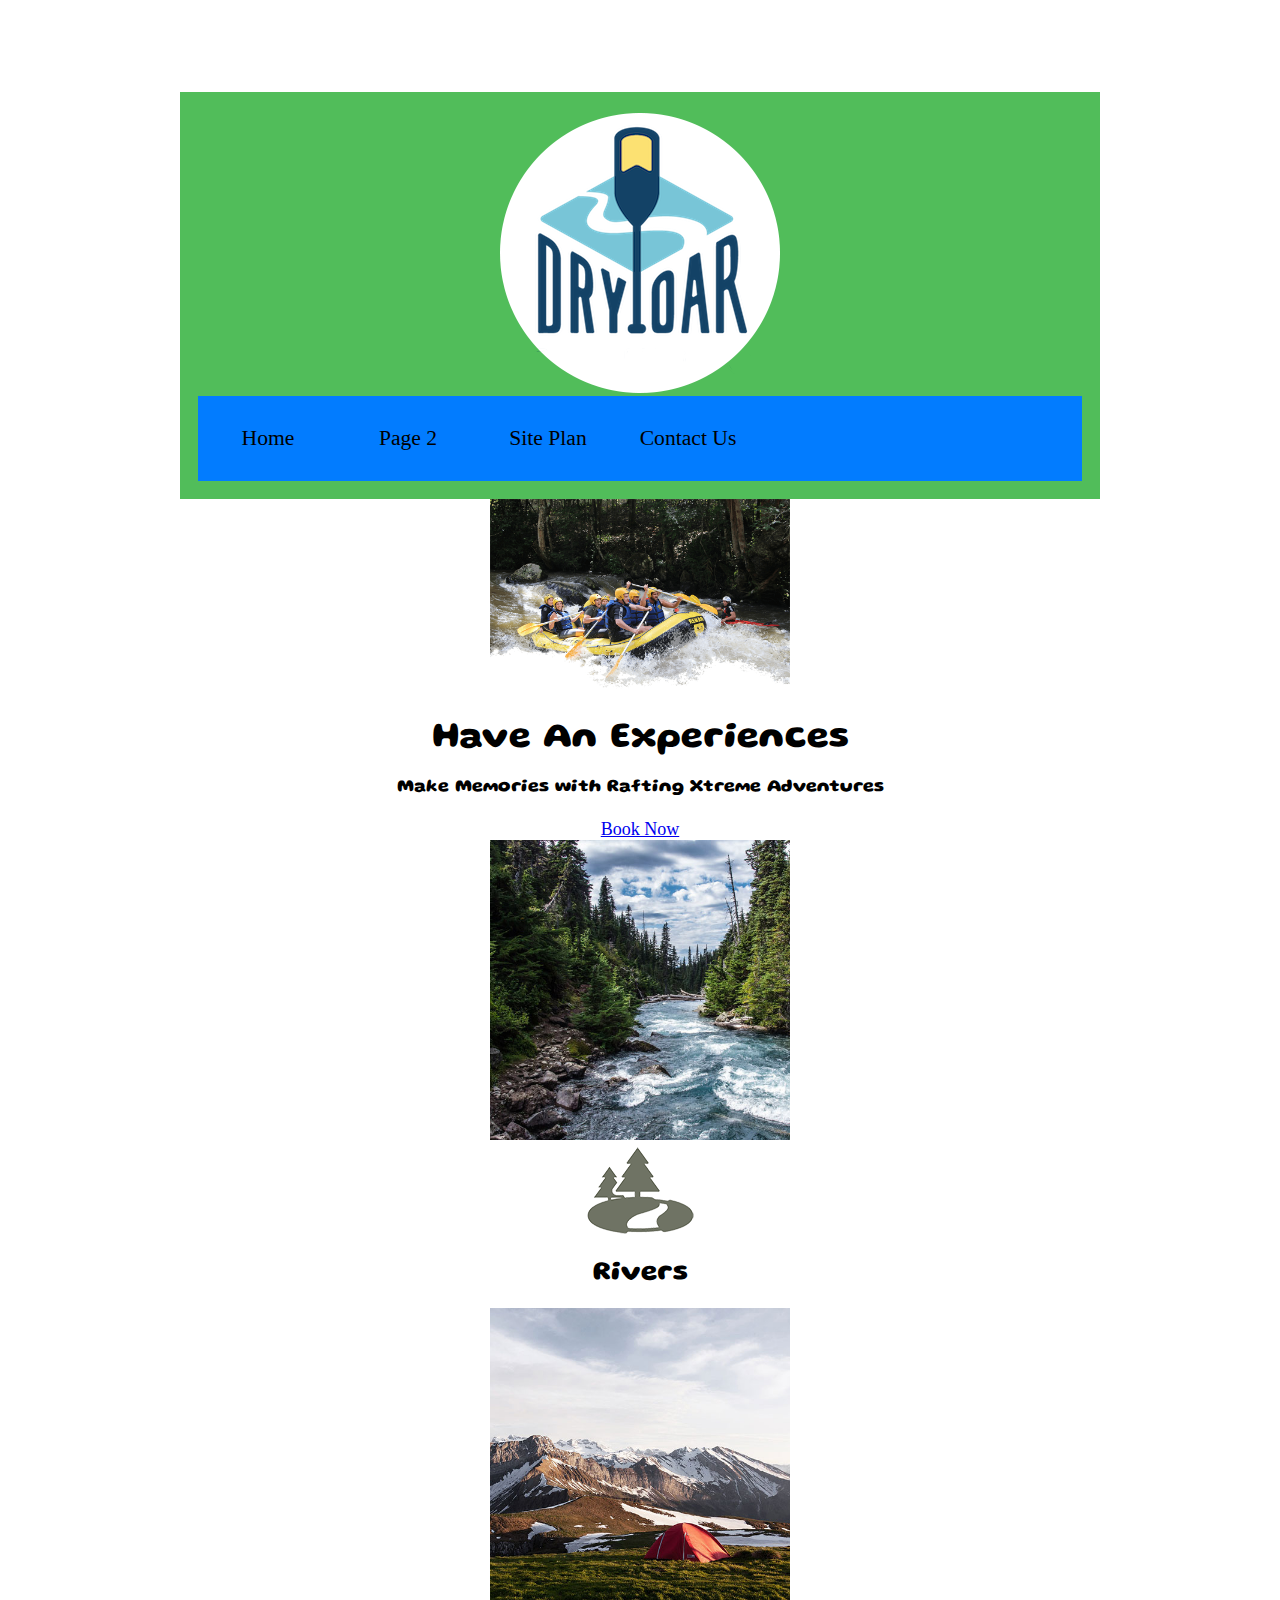
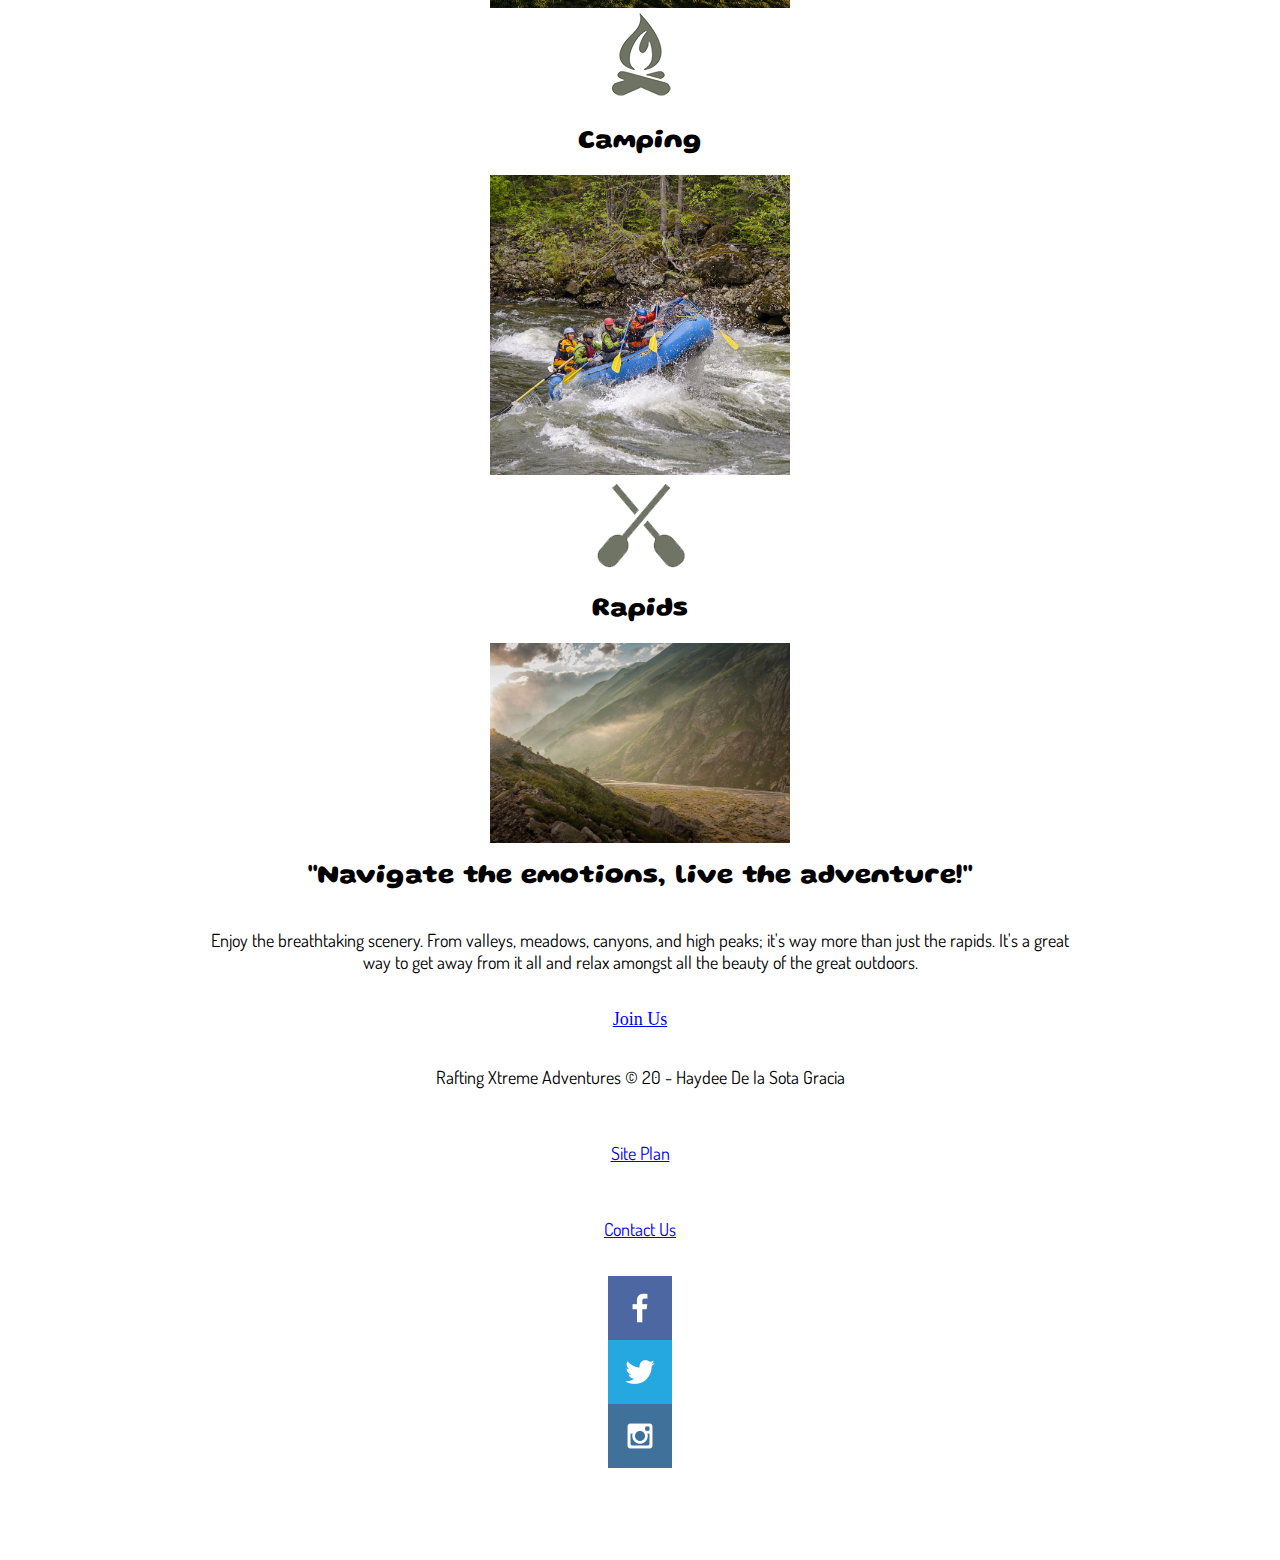
==== index.html @ 7a79447a "add" ====
<!DOCTYPE html>
<html lang="en">
<head>
    <meta charset="UTF-8">
    <meta name="viewport" content="width=device-width, initial-scale=1.0">
    <title>Rafting Xtreme Adventures</title>
    <link type="text/css" rel="stylesheet" href="styles/site-plan-rafting.css" />
    <style>
        .container {
            max-width: 1600px;
            margin: 0 auto;
            padding: 20px; 
        }
    </style>
</head>
<body>
    <div class="container">
        <header>
            <a id="logo_link" href="index.html">
                <img class="logo" src="images/logo.png" alt="Dry Oar Logo">
            </a>
            <nav>
                <a href="index.html">Home</a>
                <a href="#">Page 2</a>
                <a href="site-plan-rafting.html">Site Plan</a>
                <a href="contactus.html">Contact Us</a>
            </nav>
        </header>
        <div id="hero">
            <div id="hero-box">
                <img id="hero-img" src="images/hero.png" alt="People enjoying white water rafting">
            </div>
            <section id="hero-msg">
                <h1 class="home-title">Have An Experiences</h1>
                <h4>Make Memories with Rafting Xtreme Adventures </h4>
                <div class='button-box'>
                    <a class='book' href="contactus.html">Book Now</a>
                </div>
            </section>
        </div>
        <main class="home-grid">
    <section class="rivers-card">
        <img class="card-img" src="images/rivers.jpg" alt="river in forest">
        <img class="icon" src="images/river_icon.png" alt="river icon">
        <h2>Rivers</h2>
    </section>
    <section class="camping-card">
        <img class="card-img" src="images/camping.jpg" alt="tent in mountains">
        <img class="icon" src="images/fire_icon.png" alt="fire icon">
        <h2>Camping</h2>
    </section>
    <section class="rapids-card">
        <img class="card-img" src="images/rapids.jpg" alt="rafting boat">
        <img class="icon" src="images/oars.png" alt="oars icon">
        <h2>Rapids</h2>
    </section>
    <img class="mountains" src="images/mountains.jpg" alt="Misty mountains">
    <section class="msg">
        <h2>"Navigate the emotions, live the adventure!"</h2>
        <p>Enjoy the breathtaking scenery. From valleys, meadows, canyons, and high peaks; it's way more than just the rapids. It's a great way to get away from it all and relax amongst all the beauty of the great outdoors. </p>
        <a class='join' href="rivers.html">Join Us</a>
    </section>
</main>

<footer>
    <p>Rafting Xtreme Adventures &copy; 20 - Haydee De la Sota Gracia</p>
    <p><a href="site-plan-rafting.html">Site Plan</a></p>
    <p><a href="contactus.html">Contact Us</a></p>
    <div class="social">
        <a href="https://facebook.com">
            <img src="images/facebook.png" alt="fb icon">
        </a>
        <a href="https://twitter.com">
            <img src="images/twitter.png" alt="twitter icon">
        </a>
        <a href="https://instagram.com">
            <img src="images/instagram.png" alt="instagram icon">
        </a>
    </div>
</footer>
    </div>         
</body>
</html>
---- styles/site-plan-rafting.css ----
/* if you are using any Google fonts change the font names below to your fonts. 
Any spaces in your font name should be replaced with a +. 
Fonts are separated by a & */
@import url('https://fonts.googleapis.com/css2?family=Dosis:wght@300&family=Gluten:wght@600&display=swap');

:root {
  /* change the values below to your colors from your palette */
  --primary-color:  #51bd5a   ;
  --secondary-color: #6e4733 ;
  --accent1-color:#027cff ;
  --accent2-color: #000000;

  /* change the values below to your chosen font(s) */
  --heading-font: "Gluten";
  --paragraph-font: Dosis, Helvetica, sans-serif;

  /* these colors below should be chosen from among your palette colors above */
  --headline-color-on-white: #000000;  /* headlines on a white background */ 
  --headline-color-on-color: #000000; /* headlines on a colored background */ 
  --paragraph-color-on-white: #000000; /* paragraph text on a white background */ 
  --paragraph-color-on-color: #000000; /* paragraph text on a colored background */ 
  --paragraph-background-color: #51bd5a ;
  --nav-link-color: #000000;
  --nav-background-color: #027cff ;
  --nav-hover-link-color: #000000;
  --nav-hover-background-color: #6e4733;
}


/*  Look around below...but DON'T CHANGE ANYTHING! */

body {
  max-width: 960px;
  margin: 0 auto;
  padding: 4em;
  font-size: 18px;
  text-align: center;
}
img {
  display: block;
  margin: 0 auto;
  max-width: 300px;
}
h1, h2, h3, h4, h5, h6 {
  font-family: var(--heading-font);
  color: var(--headline-color-on-white);
}
h2 {
  text-align: center;
}
hr {
  height: 3px;
  margin: 35px 0;
  background: var(--accent1-color);
}
header {
  padding: 1em;
  text-align: center;
  color: var(--headline-color-on-color);
  background-color: var(--paragraph-background-color);
}
header > h1, header > h2 {
  color: var(--headline-color-on-color);
}
p {
  font-family: var(--paragraph-font);
  color: var(--paragraph-color-on-white);
  padding: 1em;
}
.colors {
  width: 100%;
  min-width: 350px;
  margin: 30px auto;
  text-align: center;
}
.colors th {
  background-color: #999;
}
.colors td{
  width: 25%;
  height: 3em;
}
.primary {
  background-color: var(--primary-color);
}
.secondary {
  background-color: var(--secondary-color);
}
.accent1 {
  background-color: var(--accent1-color);
}
.accent2{
  background-color: var(--accent2-color);
}
p.colored {
  background-color: var(--paragraph-background-color);
  color: var(--paragraph-color-on-color);
}
nav {
  background-color: var(--nav-background-color);
  line-height: 3em;
  text-align: center;
  font-size: 1.2em;
}
nav  {
  list-style-type: none;
  display: flex;
}
nav a {
  padding:1em;
  min-width: 120px;
  text-decoration: none;
  padding: 10px;
}
nav a:link, nav a:visited {
  color: var(--nav-link-color);
}
nav a:hover {
  color: var(--nav-hover-link-color);
  background-color: var(--nav-hover-background-color);
}
.sitemap {
  display: grid;
  justify-content: center;

  grid-template-columns: repeat(6, 15%);
  grid-template-rows: 3em 1.5em 1.5em 3em;
  grid-template-areas: ". . home home . ."
    ". . . top . ."
    ". left left right right ."
    "page2 page2 . . page3 page3";
}
.sitemap > div {
  text-align: center;
}
.sm-home {
  grid-area: home;
  background-color: #ccc;
  line-height: 3em;
}
.sm-page2 {
  grid-area: page2;
  background-color: #ccc;
  line-height: 3em;
}
.sm-page3 {
  grid-area: page3;
  background-color: #ccc;
  line-height: 3em;
}
.top {
  grid-area: top;
  border-left: 1px solid;
}
.left {
  grid-area: left;
  border-top: 1px solid;
  border-left: 1px solid;
}
.right {
  grid-area: right;
  border-top: 1px solid;
  border-right: 1px solid;
}
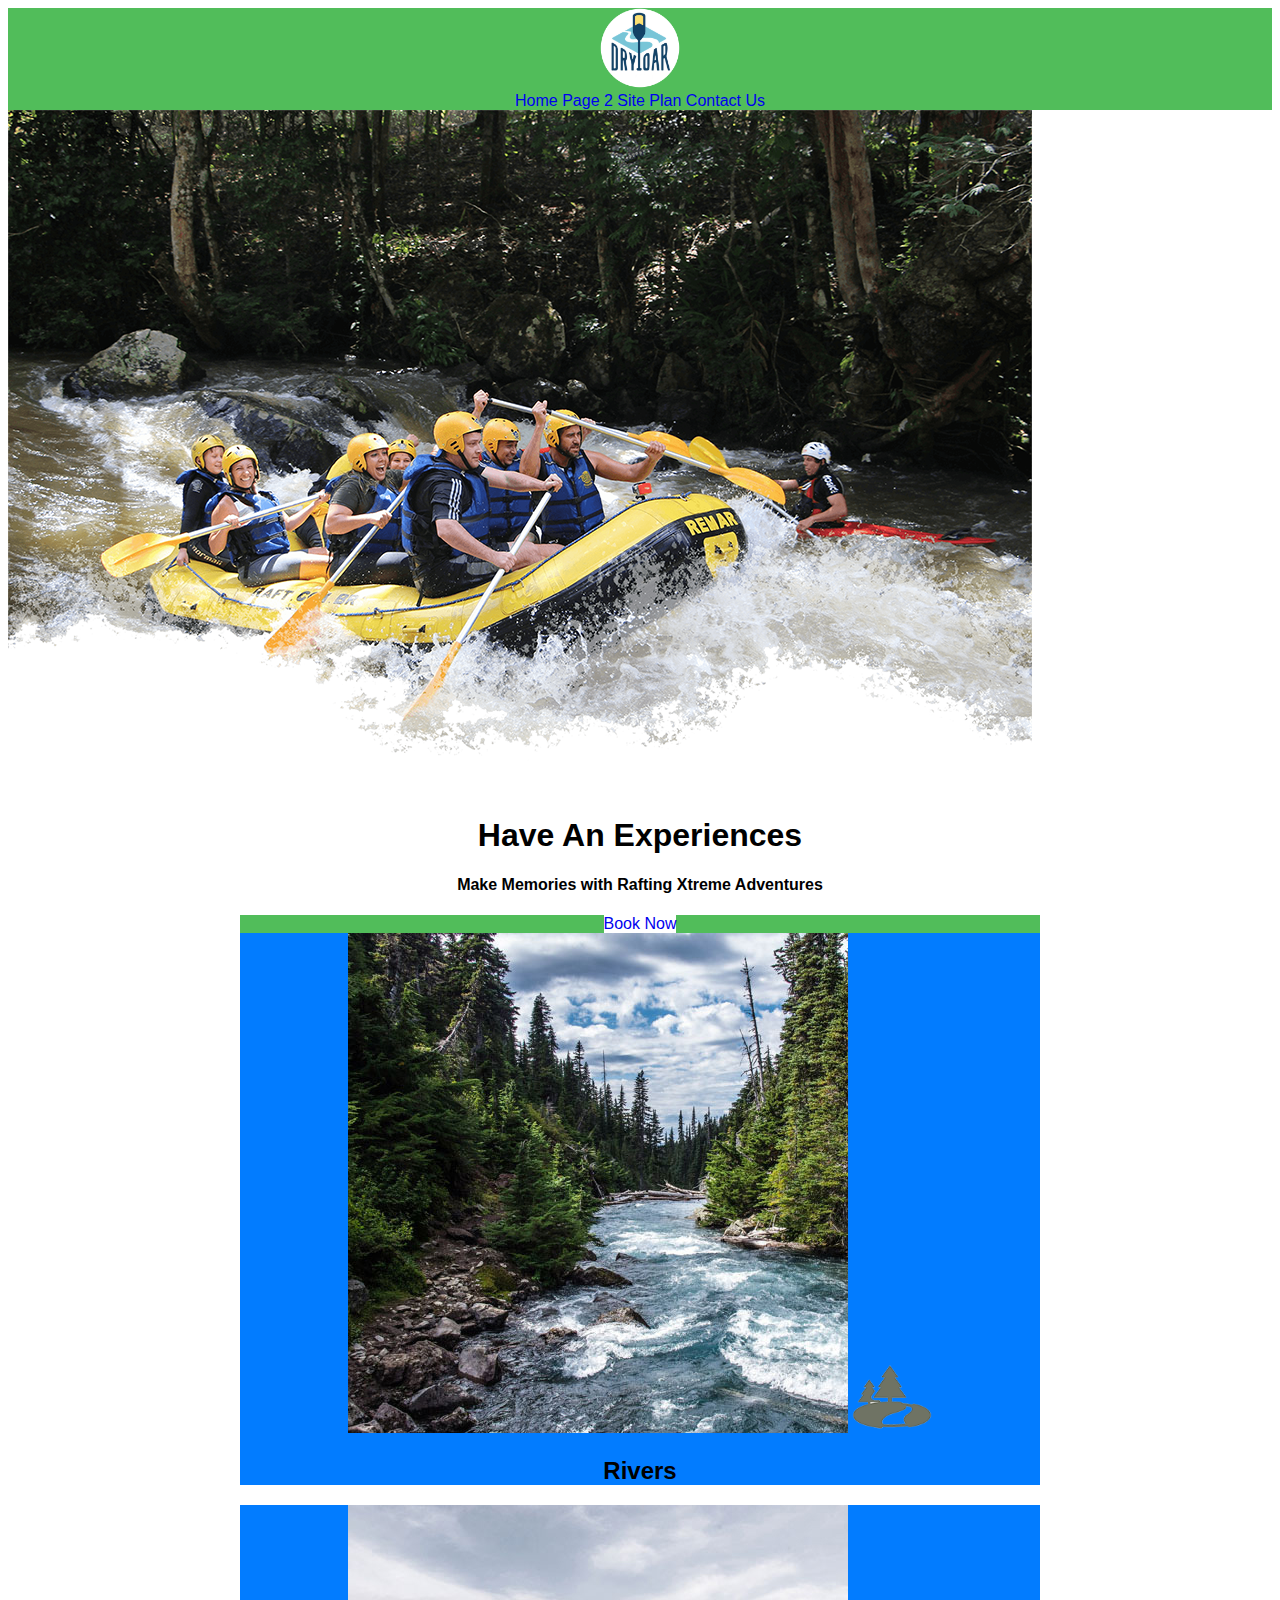
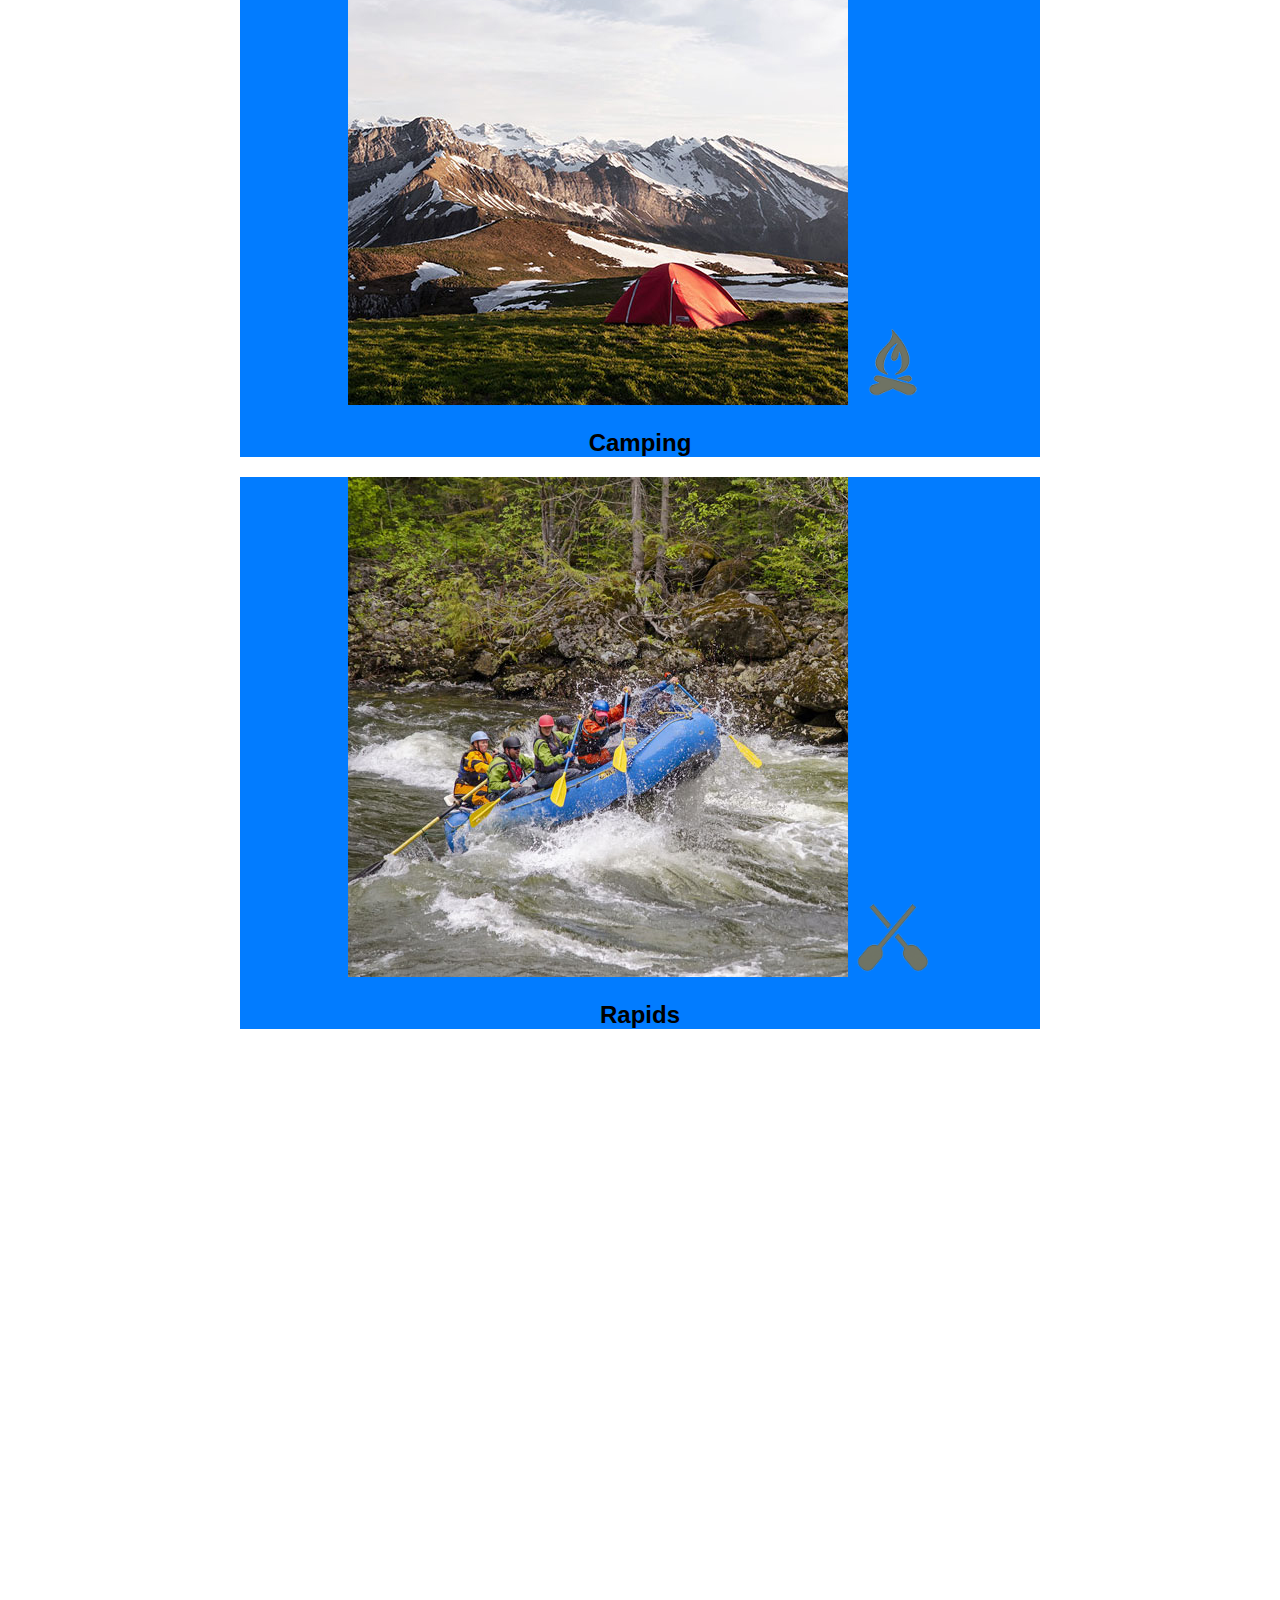
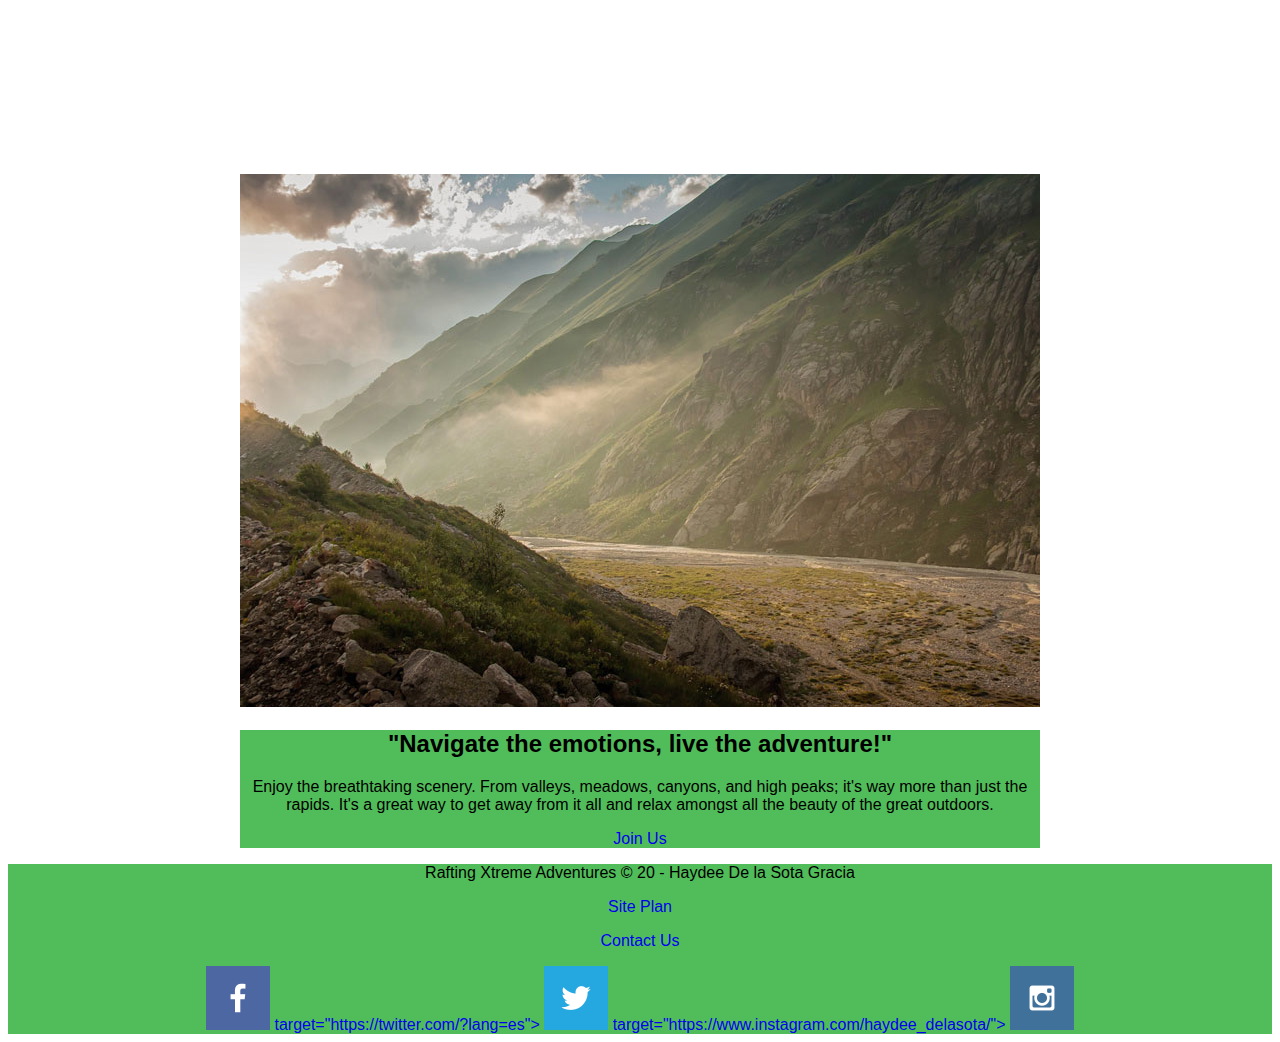
==== commit 8dbe1384: "add" ====
--- a/index.html
+++ b/index.html
@@ -4,26 +4,22 @@
     <meta charset="UTF-8">
     <meta name="viewport" content="width=device-width, initial-scale=1.0">
     <title>Rafting Xtreme Adventures</title>
-    <link type="text/css" rel="stylesheet" href="styles/site-plan-rafting.css" />
-    <style>
-        .container {
-            max-width: 1600px;
-            margin: 0 auto;
-            padding: 20px; 
-        }
-    </style>
+    <link rel="stylesheet" href="styles/style.css">
+    
 </head>
 <body>
-    <div class="container">
+    <div class="content">
         <header>
-            <a id="logo_link" href="index.html">
-                <img class="logo" src="images/logo.png" alt="Dry Oar Logo">
+            <div class="center"> <a id="logo_link" href="index.html">
+                <img class="logo" src="images/logo.png" alt="Dry Oar Logo"></div>
             </a>
             <nav>
-                <a href="index.html">Home</a>
+
+               <div class="center"> <a href="index.html">Home</a> 
                 <a href="#">Page 2</a>
-                <a href="site-plan-rafting.html">Site Plan</a>
-                <a href="contactus.html">Contact Us</a>
+                <a href="site-plan-rafting.html">Site Plan</a> 
+                <a href="contactus.html">Contact Us</a> </div>
+                
             </nav>
         </header>
         <div id="hero">
@@ -31,18 +27,22 @@
                 <img id="hero-img" src="images/hero.png" alt="People enjoying white water rafting">
             </div>
             <section id="hero-msg">
-                <h1 class="home-title">Have An Experiences</h1>
+               
+                <div class="center"> <h1 class="home-title">Have An Experiences</h1>
                 <h4>Make Memories with Rafting Xtreme Adventures </h4>
                 <div class='button-box'>
-                    <a class='book' href="contactus.html">Book Now</a>
+                    
+                    <a class='book' href="contactus.html">Book Now</a></div>
+                
                 </div>
+            </div>
             </section>
         </div>
-        <main class="home-grid">
+        <div class="center"> <main class="home-grid">
     <section class="rivers-card">
         <img class="card-img" src="images/rivers.jpg" alt="river in forest">
         <img class="icon" src="images/river_icon.png" alt="river icon">
-        <h2>Rivers</h2>
+        <h2>Rivers</h2> 
     </section>
     <section class="camping-card">
         <img class="card-img" src="images/camping.jpg" alt="tent in mountains">
@@ -54,11 +54,12 @@
         <img class="icon" src="images/oars.png" alt="oars icon">
         <h2>Rapids</h2>
     </section>
+    <div id="background"></div> 
     <img class="mountains" src="images/mountains.jpg" alt="Misty mountains">
     <section class="msg">
         <h2>"Navigate the emotions, live the adventure!"</h2>
         <p>Enjoy the breathtaking scenery. From valleys, meadows, canyons, and high peaks; it's way more than just the rapids. It's a great way to get away from it all and relax amongst all the beauty of the great outdoors. </p>
-        <a class='join' href="rivers.html">Join Us</a>
+        <a class='join' href="rivers.html">Join Us</a></div>
     </section>
 </main>
 
@@ -67,13 +68,13 @@
     <p><a href="site-plan-rafting.html">Site Plan</a></p>
     <p><a href="contactus.html">Contact Us</a></p>
     <div class="social">
-        <a href="https://facebook.com">
+        <a href="https://facebook.com" target="https://www.facebook.com/haydecita.sotita/">
             <img src="images/facebook.png" alt="fb icon">
         </a>
-        <a href="https://twitter.com">
+        <a href="https://twitter.com"> target="https://twitter.com/?lang=es">
             <img src="images/twitter.png" alt="twitter icon">
         </a>
-        <a href="https://instagram.com">
+        <a href="https://instagram.com"> target="https://www.instagram.com/haydee_delasota/">
             <img src="images/instagram.png" alt="instagram icon">
         </a>
     </div>
--- a/styles/style.css
+++ b/styles/style.css
@@ -0,0 +1,98 @@
+
+        body {
+            font-family: Arial, sans-serif;
+            background-color: #FFFFFF;
+        }
+        
+        .container {
+            max-width: 1600px;
+            margin: 0 auto;
+            
+        }
+        
+        .center {
+            text-align: center;
+            margin: 0 auto;
+            display: block;
+            width: 800px;
+        }
+        
+        header {
+            background-color:#51bd5a ;
+            color: white;
+        }
+        
+      
+        .icon {
+            max-width: 80px;
+            height: auto;
+        }
+        
+        .logo {
+            width: 80px;
+        }
+        #background {
+            height: 725px;
+        }
+        nav a {
+            text-align: center;
+            text-decoration: none;
+        }
+        nav a:hover {
+            text-decoration: none;
+            background-color: black;
+            color: #FFFFFF;
+        }    
+           
+        #hero-msg h1,#hero-msg h4 {
+            text-align: center;
+        }
+       .icon {
+            width: 80px;
+            height: auto;
+        }
+        
+        .button-box {
+            background-color: #51bd5a;
+            text-align: center;
+        }
+        
+        .book {
+            text-decoration: none;
+            display: inline-block;
+            background-color: #FFFFFF;
+          
+        }
+
+        .book:hover {
+            background-color: #6e4733;
+            color: #FFFFFF;
+        }
+
+        .join {
+            text-decoration: none;
+        }
+        .join:hover {
+            background-color: #6e4733;
+            color: #FFFFFF;
+        }
+
+        .msg {
+            background-color: #51bd5a;
+            text-align: center;
+        }
+        main section {
+            background-color: #027cff;
+            text-align: center;
+        }
+
+        footer {
+            text-decoration: none;
+            background-color: #51bd5a;
+            text-align: center;
+        }
+
+        footer a{
+        text-decoration: none;
+       }
+        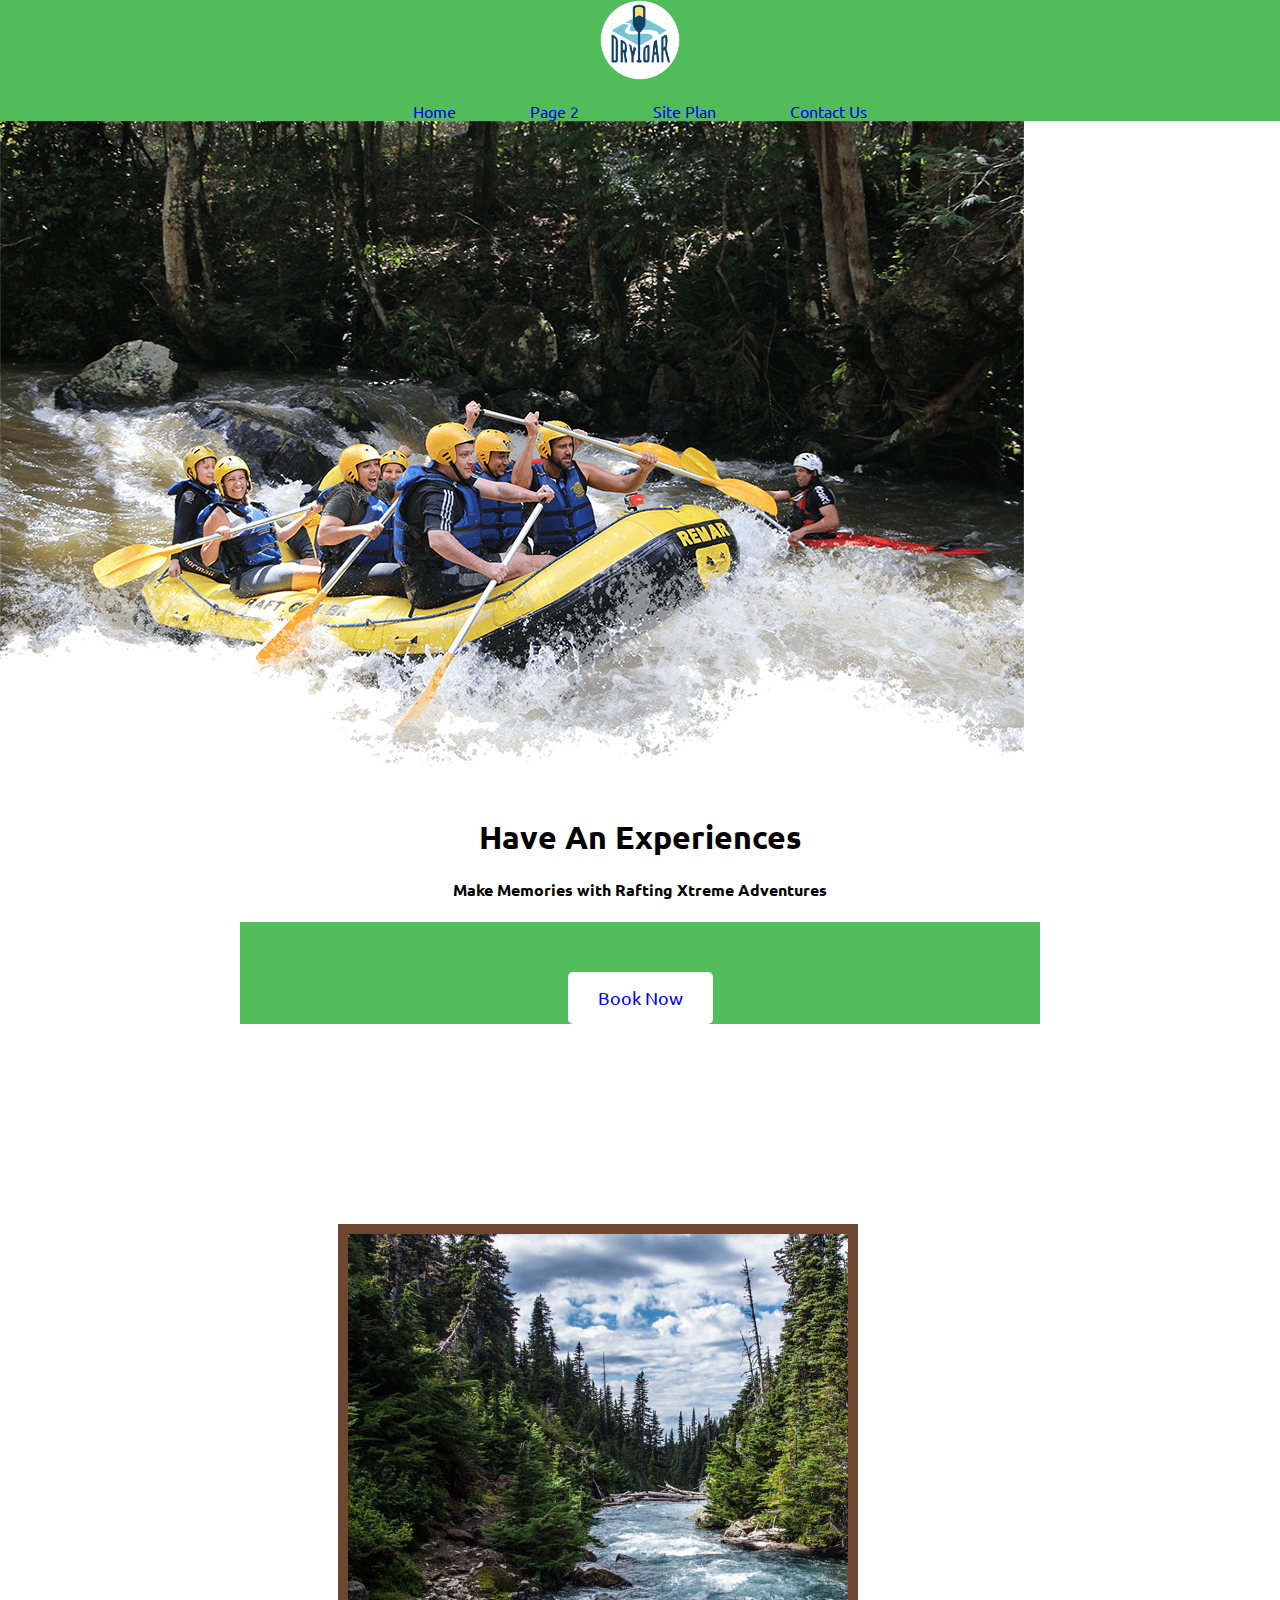
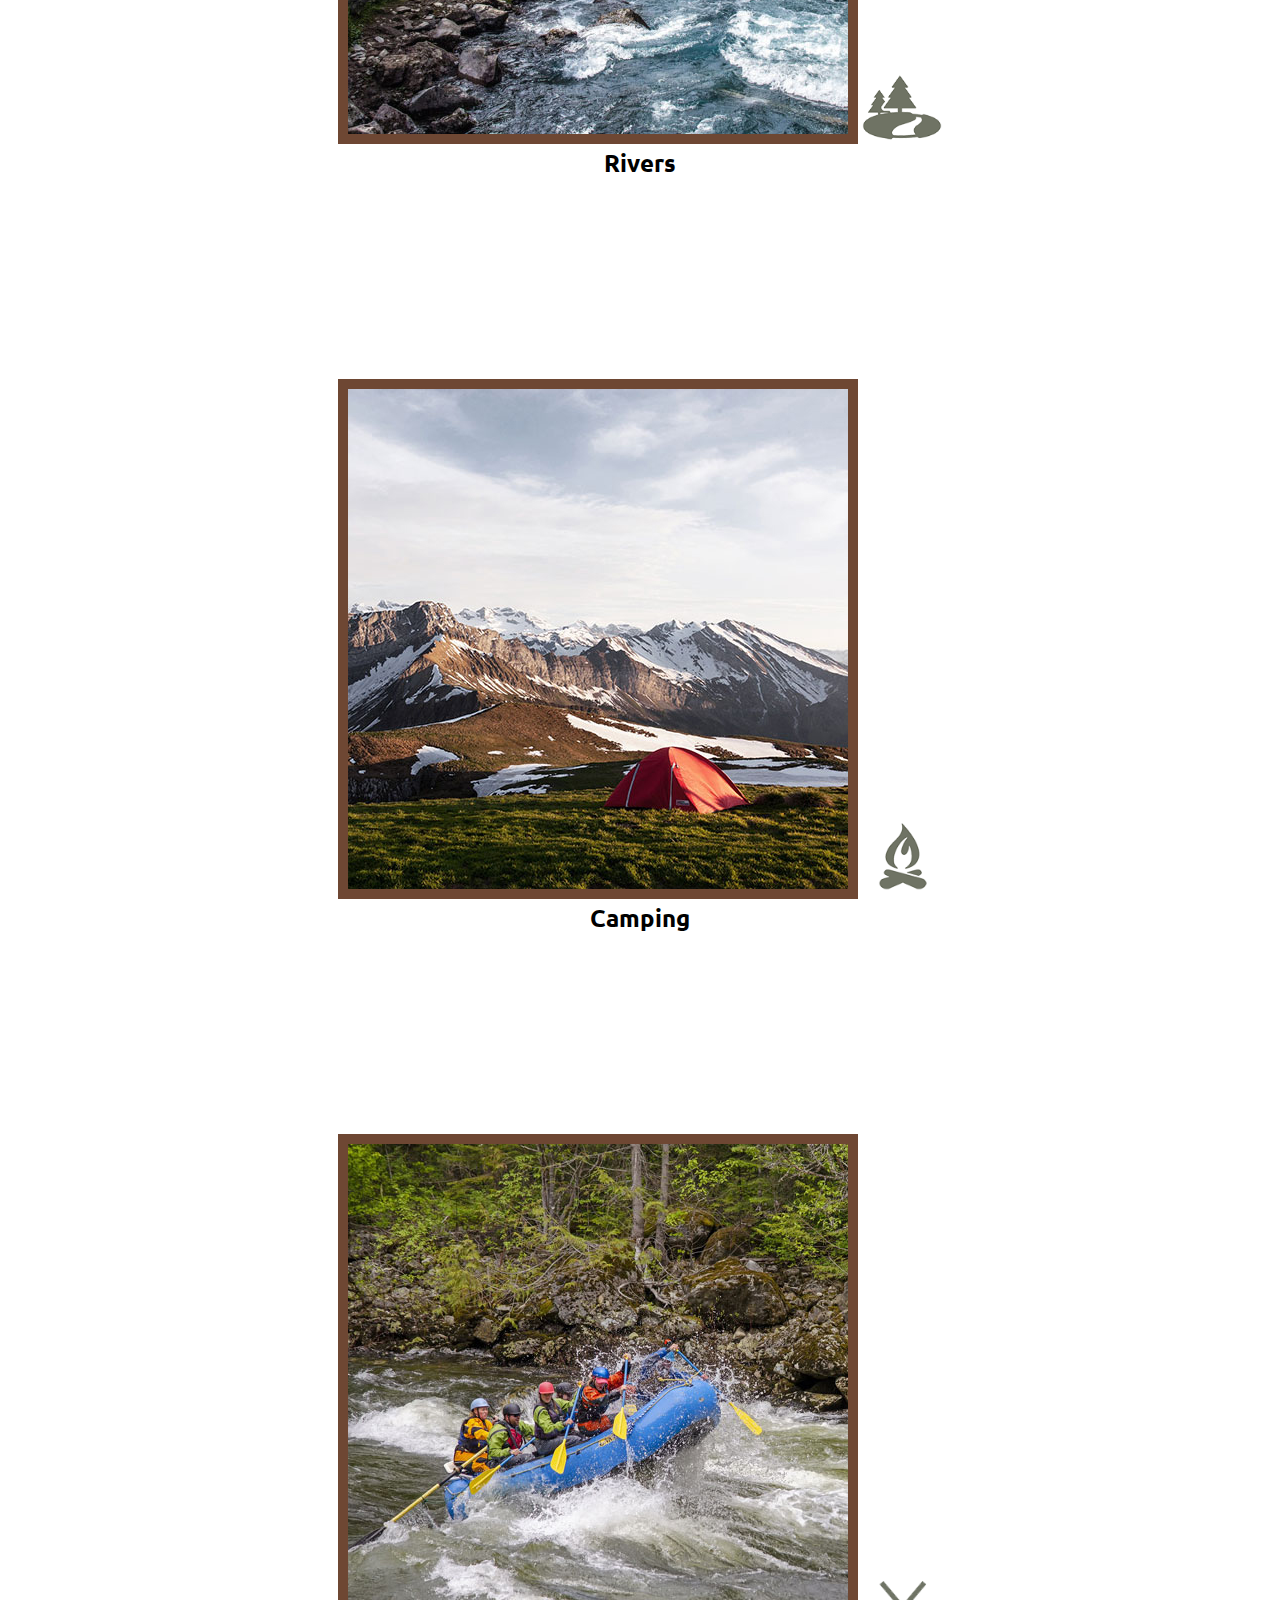
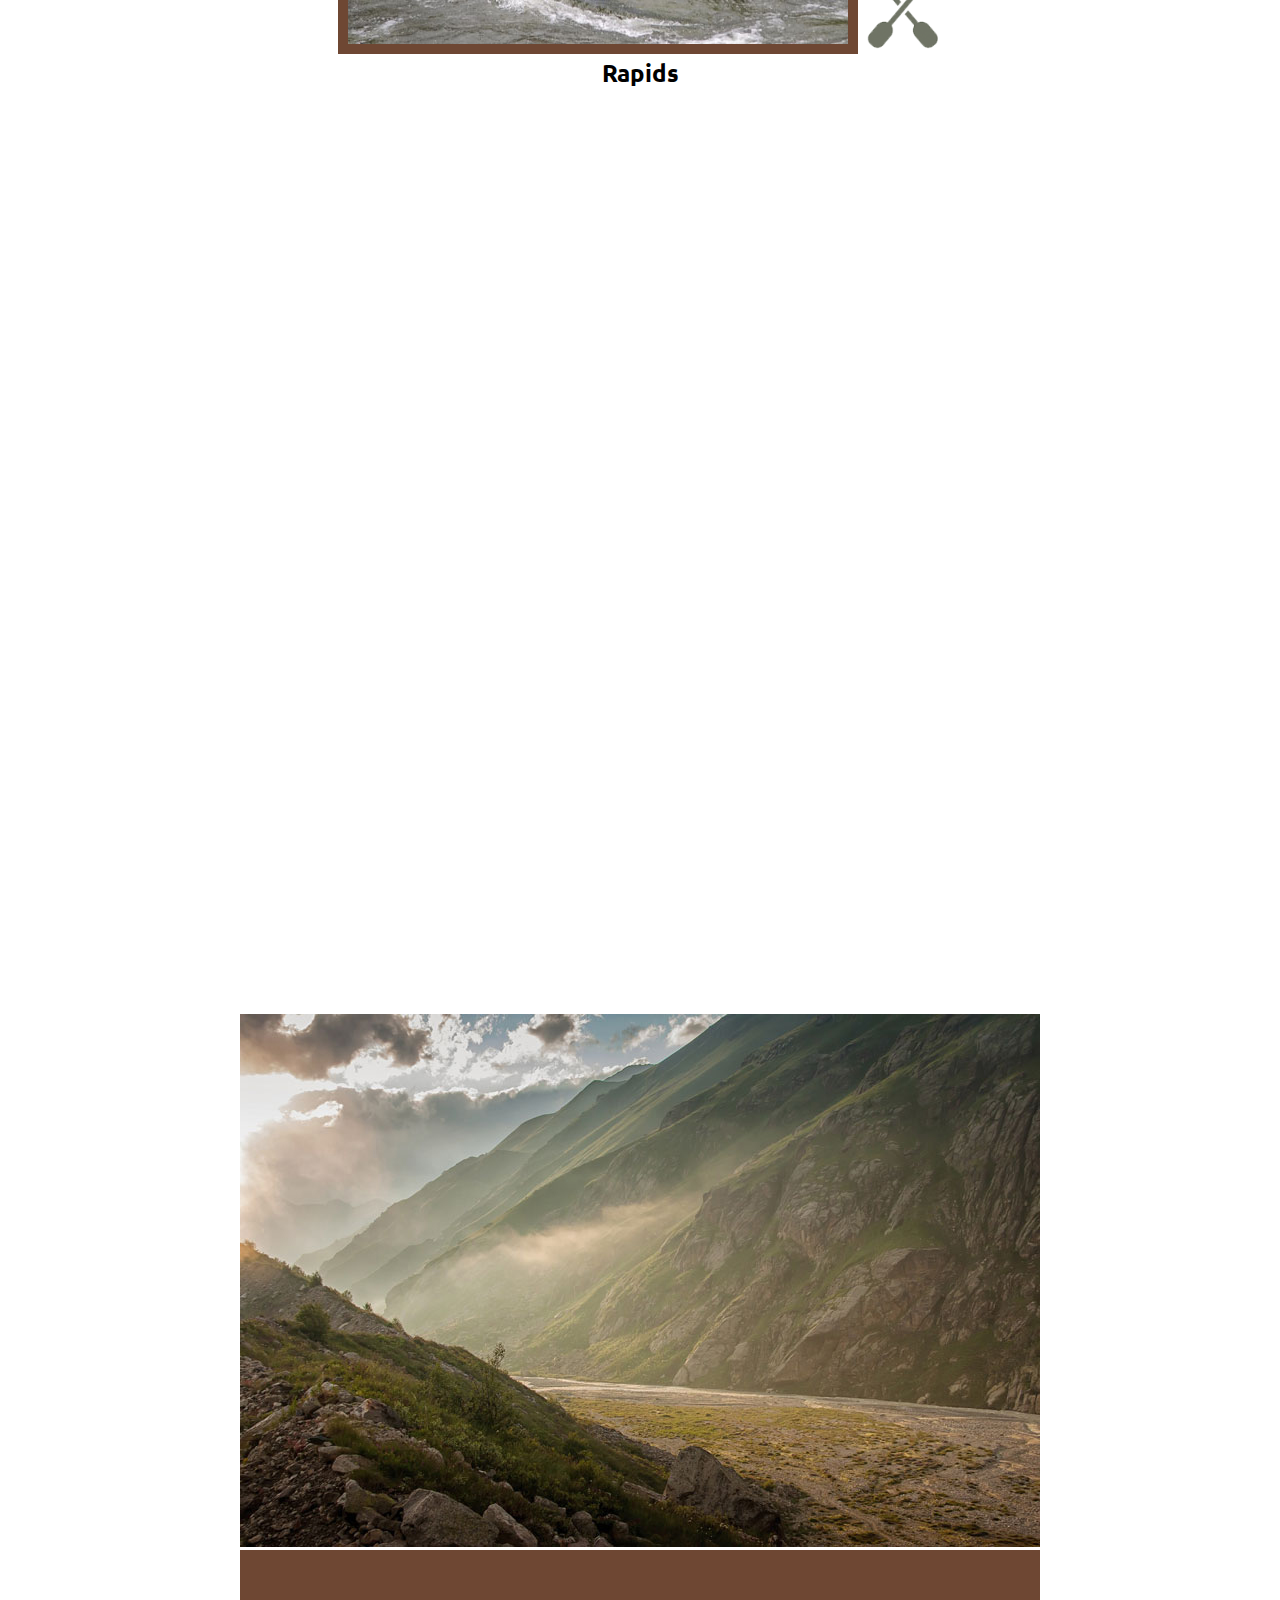
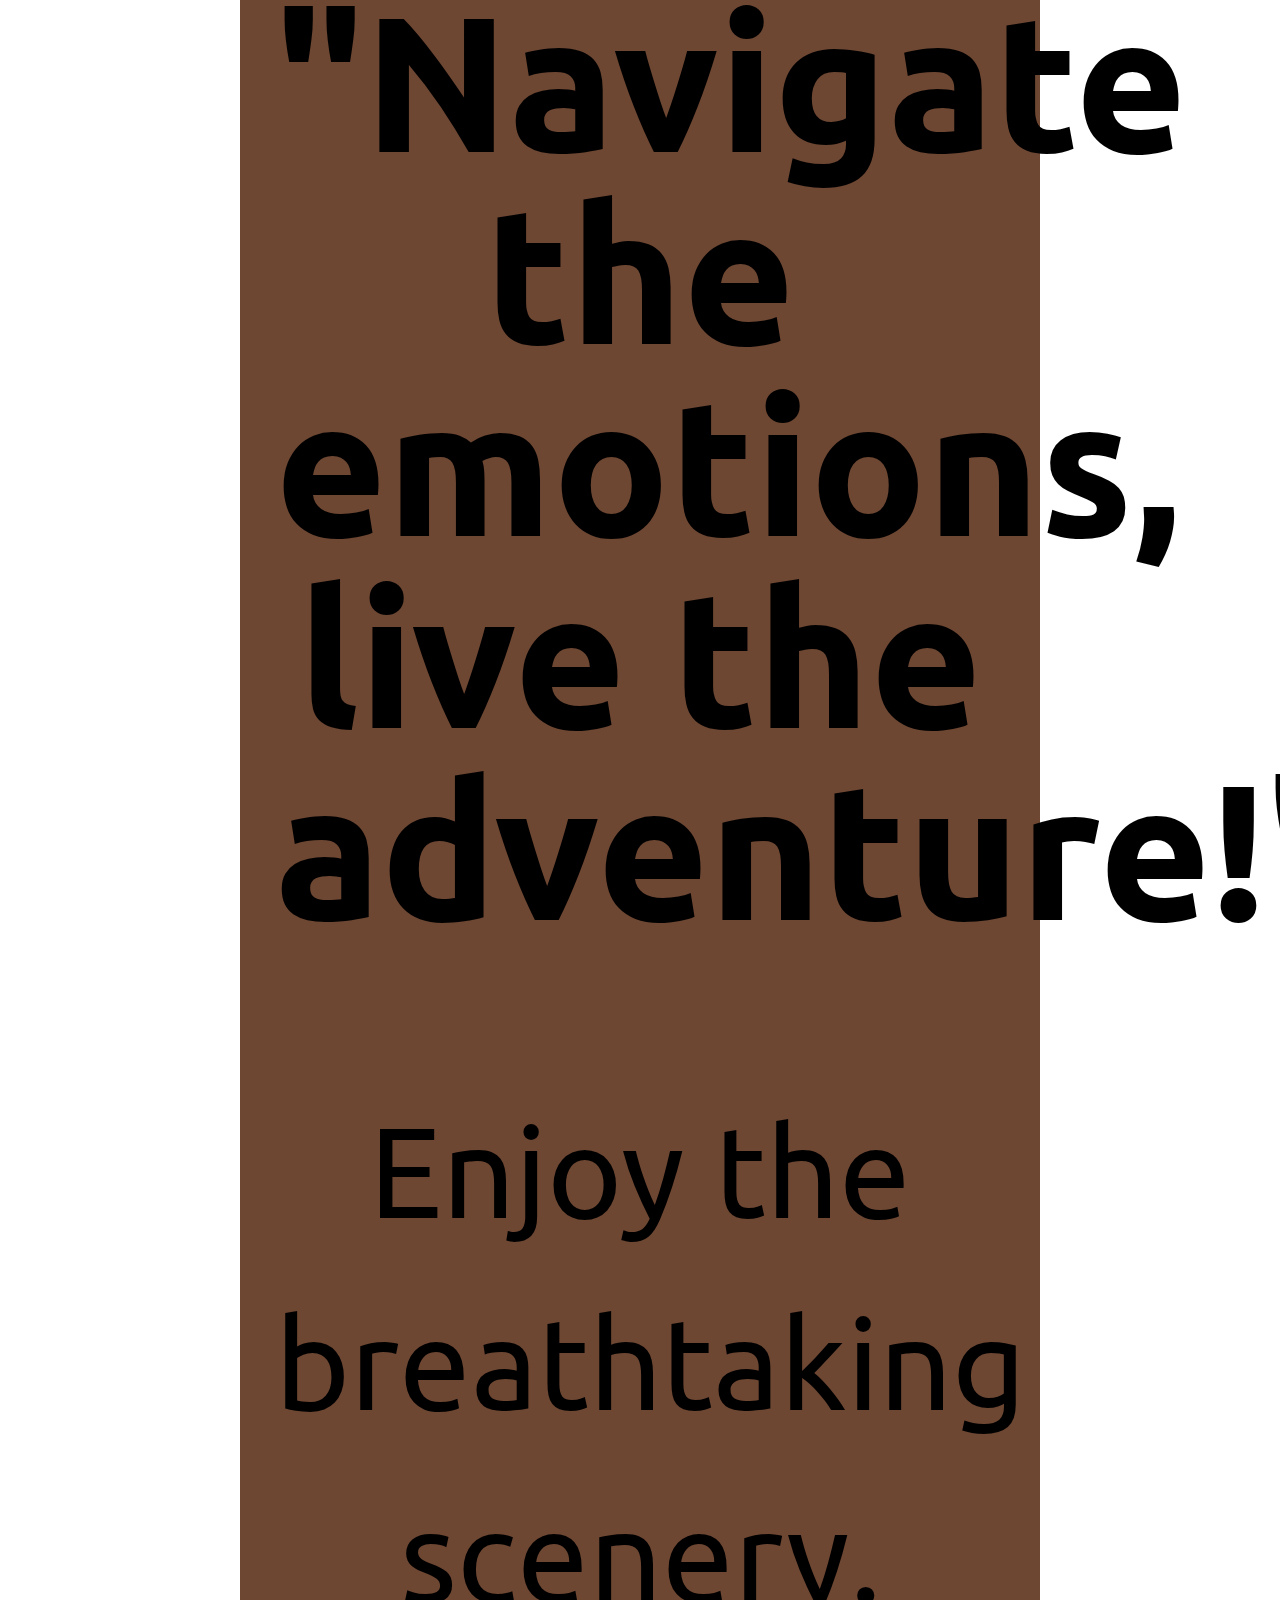
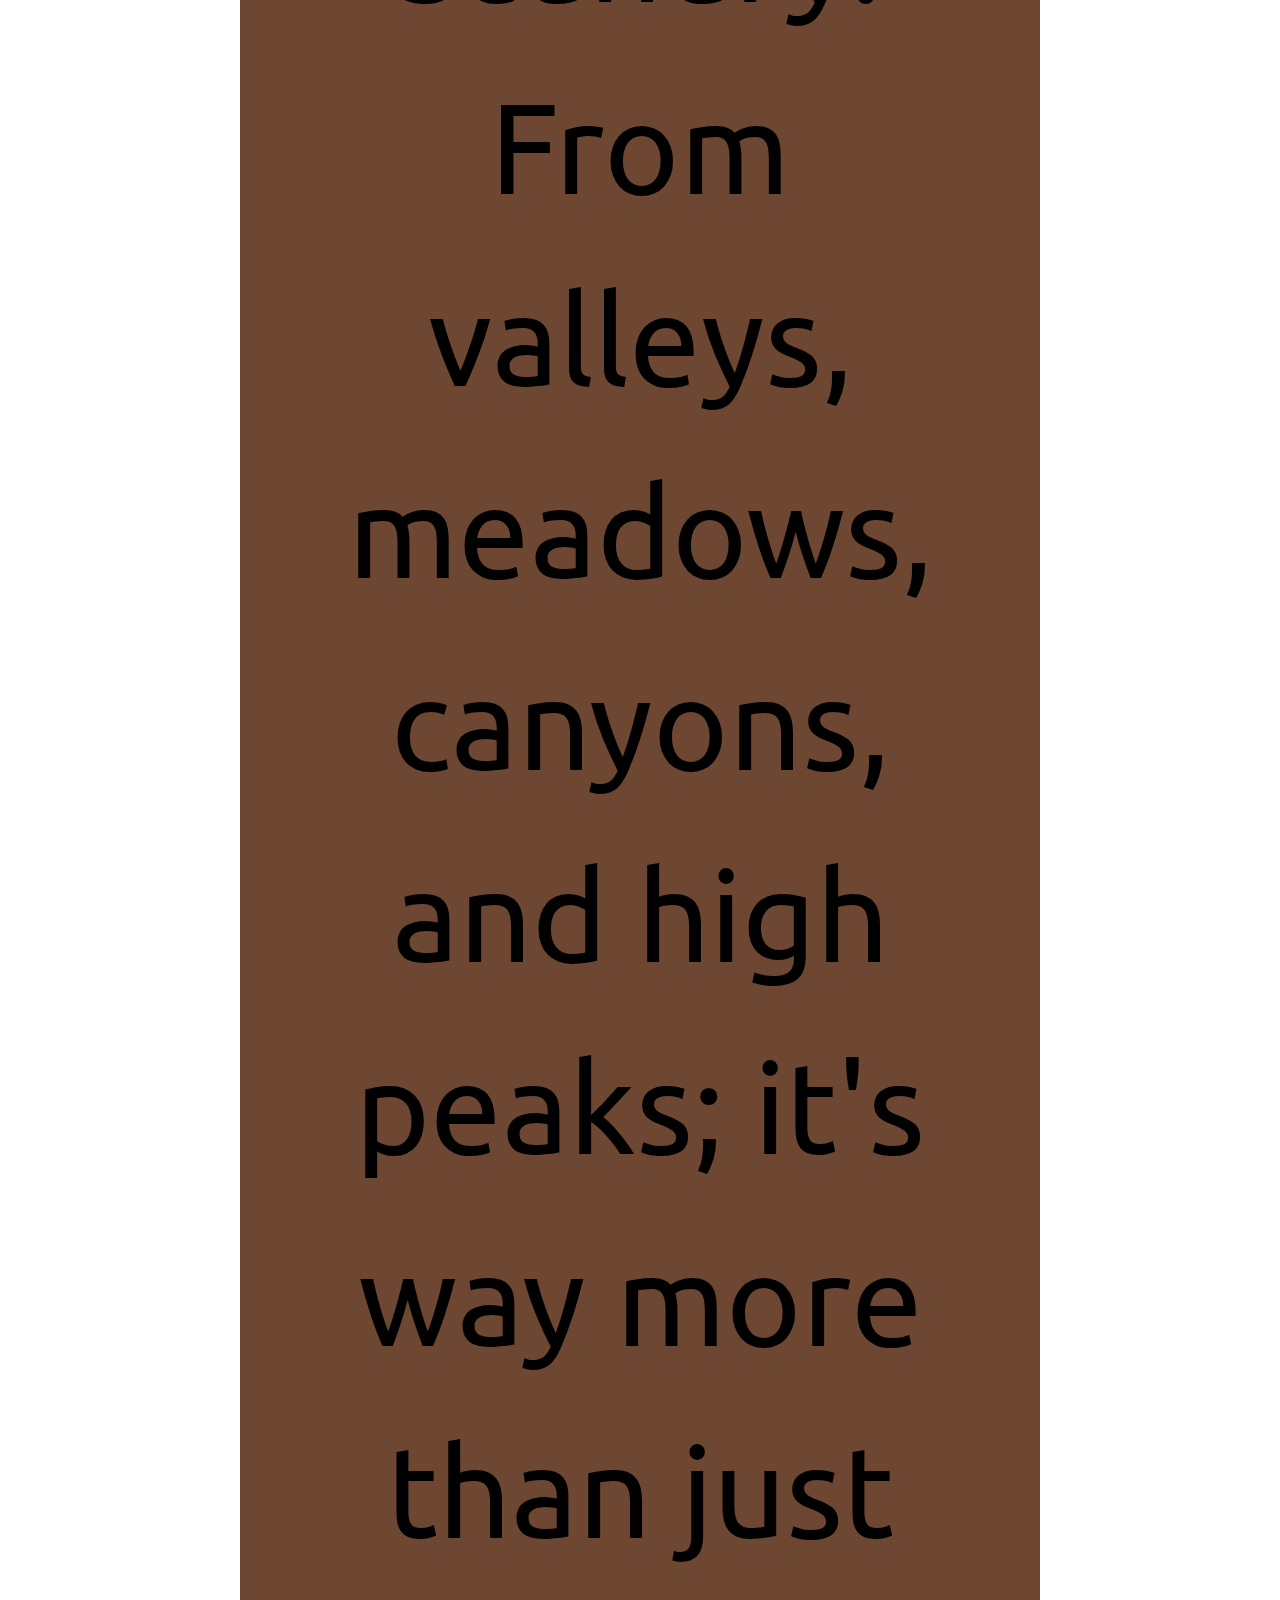
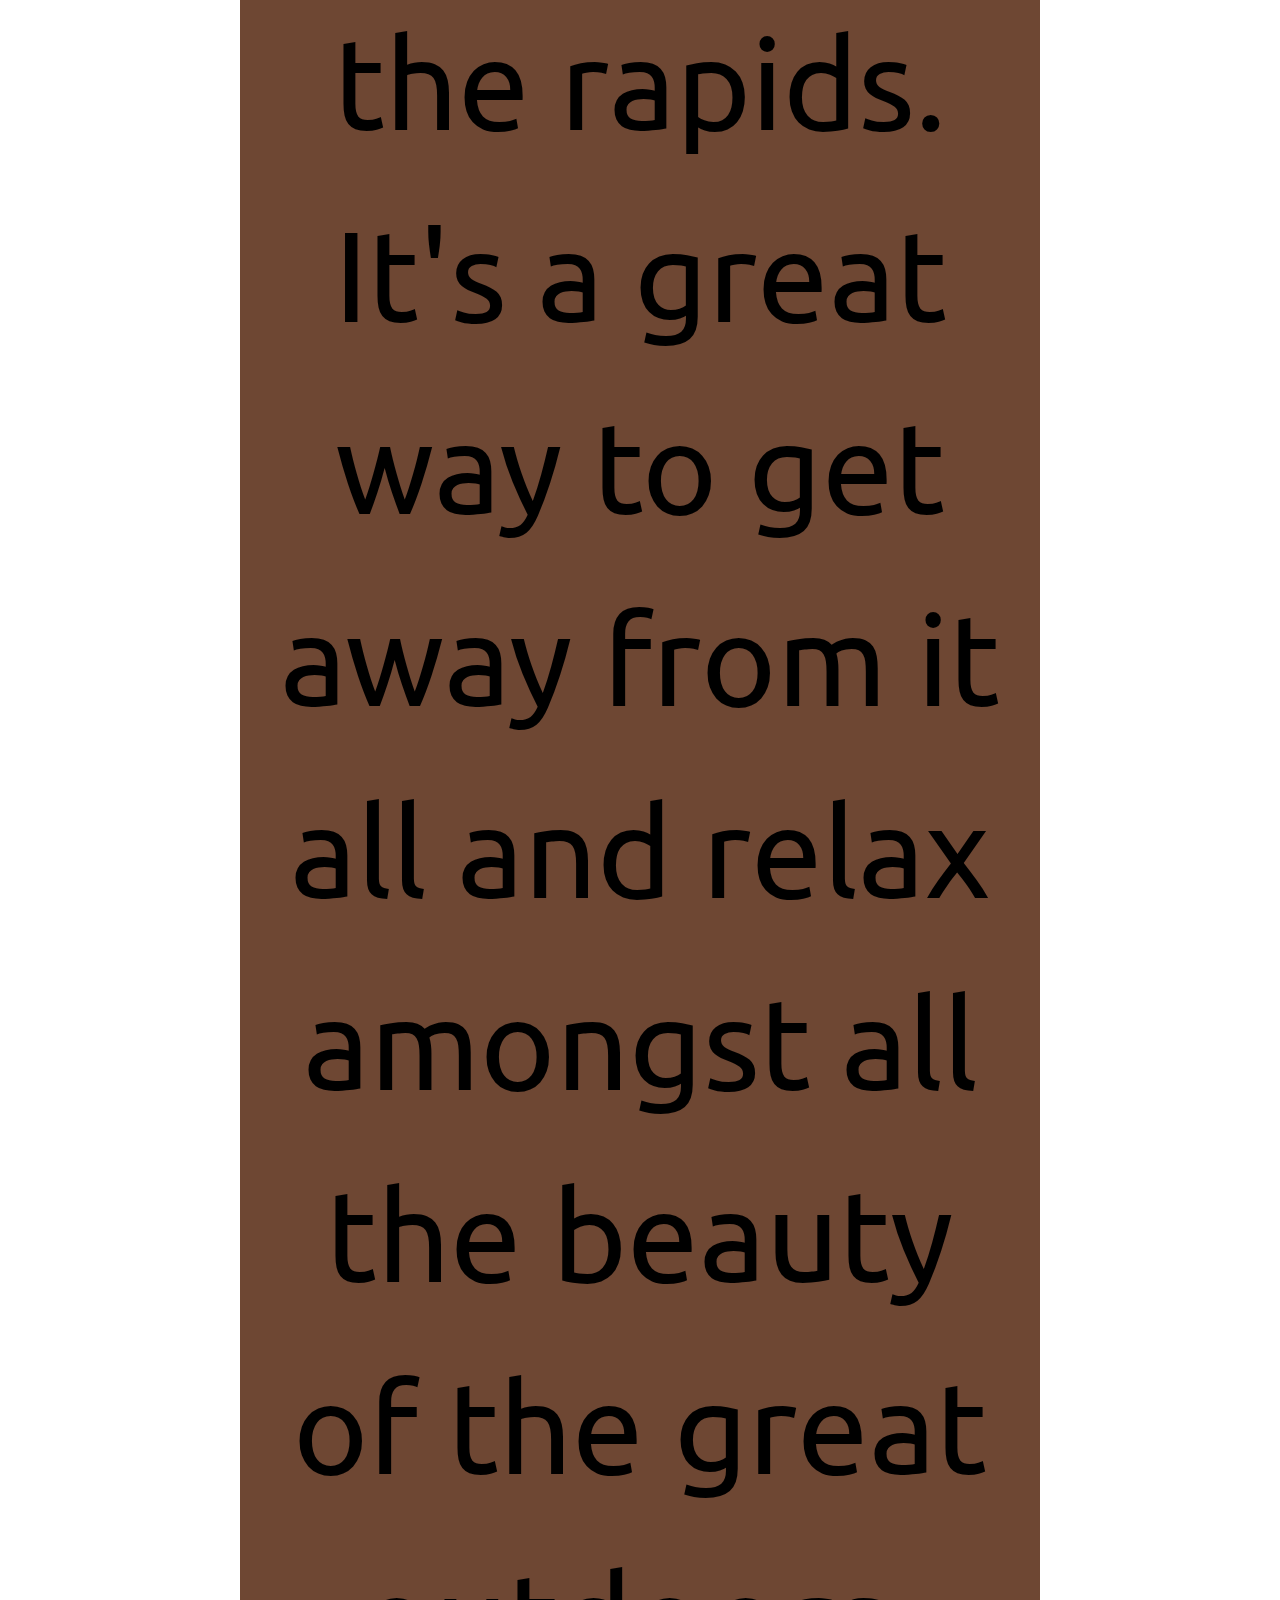
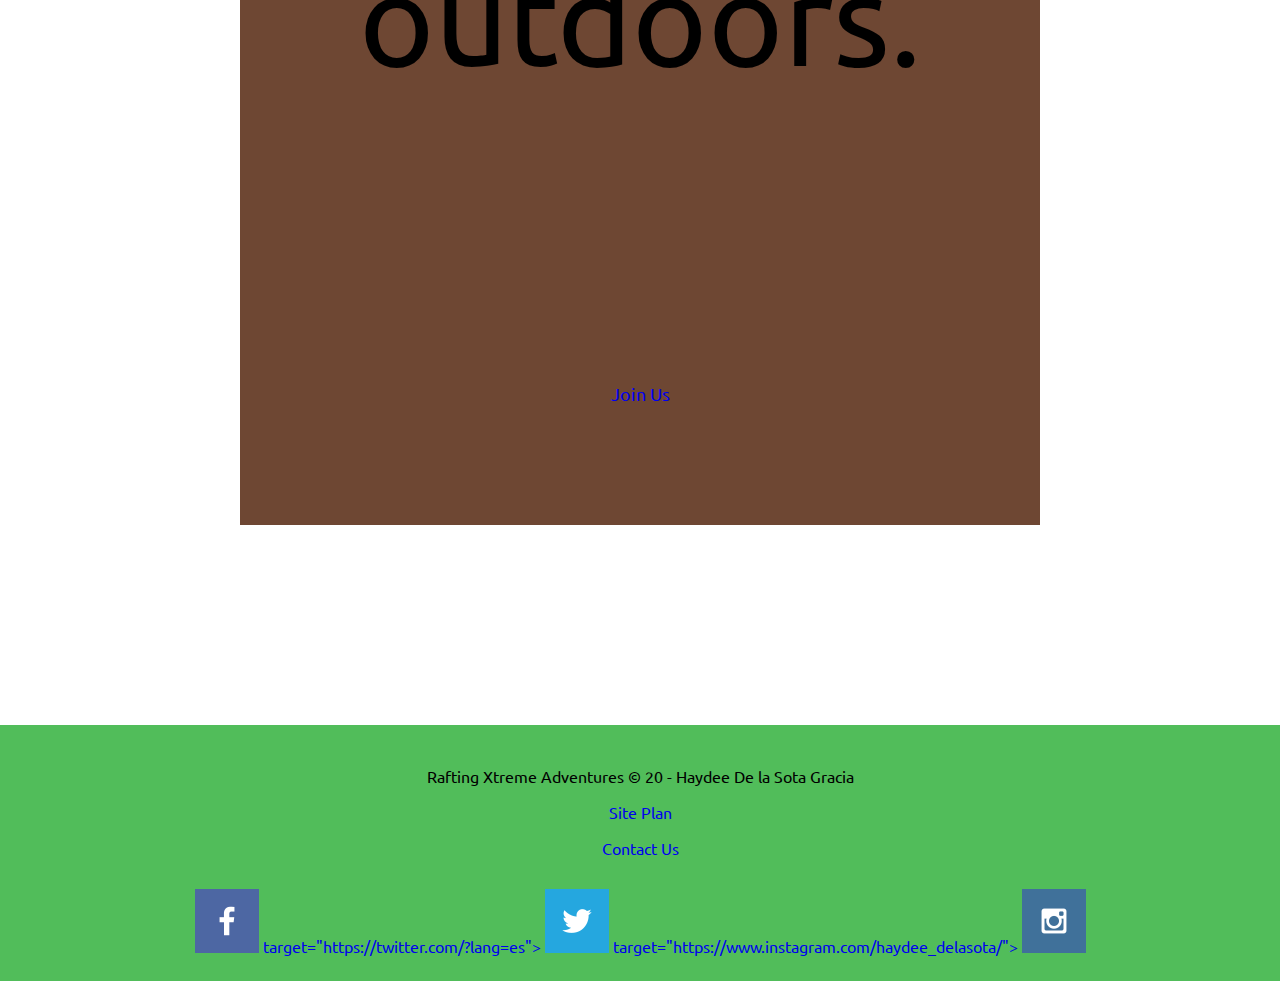
==== commit 2e57f8ba: "add" ====
--- a/index.html
+++ b/index.html
@@ -1,12 +1,15 @@
 <!DOCTYPE html>
+
 <html lang="en">
+
 <head>
     <meta charset="UTF-8">
     <meta name="viewport" content="width=device-width, initial-scale=1.0">
-    <title>Rafting Xtreme Adventures</title>
+    <title> Rafting Xtreme Adventures </title>
     <link rel="stylesheet" href="styles/style.css">
     
 </head>
+
 <body>
     <div class="content">
         <header>
@@ -31,13 +34,15 @@
                 <div class="center"> <h1 class="home-title">Have An Experiences</h1>
                 <h4>Make Memories with Rafting Xtreme Adventures </h4>
                 <div class='button-box'>
-                    
+
                     <a class='book' href="contactus.html">Book Now</a></div>
-                
+
                 </div>
-            </div>
+
+        </div>
+
             </section>
-        </div>
+    </div>
         <div class="center"> <main class="home-grid">
     <section class="rivers-card">
         <img class="card-img" src="images/rivers.jpg" alt="river in forest">
--- a/styles/style.css
+++ b/styles/style.css
@@ -1,98 +1,208 @@
-
-        body {
-            font-family: Arial, sans-serif;
+@import url('https://fonts.googleapis.com/css2?family=Gloria+Hallelujah&family=Red+Hat+Display:wght@300&family=Ubuntu:wght@300&display=swap');
+   
+:root {
+    --heading-font: "Gloria Hallelujah";
+    --paragraph-font: Ubuntu, Red Hat Display, sans-serif;  
+    
+    --headline-color-on-white: #000000;  /* headlines on a white background */ 
+    --headline-color-on-color: #000000; /* headlines on a colored background */ 
+    --paragraph-color-on-white: #000000; /* paragraph text on a white background */ 
+    --paragraph-color-on-color: #000000; /* paragraph text on a colored background */ 
+    --paragraph-background-color: #51bd5a ;
+    --nav-link-color: #000000;
+    --nav-background-color: #027cff ;
+    --nav-hover-link-color: #000000;
+    --nav-hover-background-color: #6e4733;
+        }      
+body {
+            margin: 0;
+            padding: 0;
             background-color: #FFFFFF;
         }
         
+
         .container {
             max-width: 1600px;
             margin: 0 auto;
             
         }
         
+
         .center {
             text-align: center;
+            font-family: 'Ubuntu', 'Red Hat Display', sans-serif;
             margin: 0 auto;
             display: block;
             width: 800px;
         }
         
+
         header {
             background-color:#51bd5a ;
             color: white;
         }
         
-      
+
+        h2 {
+            margin: 0;
+        }
+
+
         .icon {
             max-width: 80px;
             height: auto;
-        }
-        
+            padding-top: 10px;
+        }
+        
+
+        .home-title {
+            font-family: 'Ubuntu', 'Red Hat Display', sans-serif;
+            font-size: 2em;
+            margin-top: 10px;
+        }
+
+
         .logo {
             width: 80px;
         }
+
+
         #background {
             height: 725px;
         }
+
+
         nav a {
             text-align: center;
             text-decoration: none;
-        }
+            padding: 35px;
+        }
+
+
         nav a:hover {
             text-decoration: none;
             background-color: black;
             color: #FFFFFF;
         }    
            
+
         #hero-msg h1,#hero-msg h4 {
             text-align: center;
-        }
-       .icon {
-            width: 80px;
-            height: auto;
-        }
+           
+        }
+       
+        .card-img {
+            border: 10px solid #6e4733;
+        }
+
+
         
         .button-box {
             background-color: #51bd5a;
             text-align: center;
-        }
-        
+            
+        }
+        
+
         .book {
             text-decoration: none;
             display: inline-block;
             background-color: #FFFFFF;
-          
-        }
+            font-family: 'Ubuntu', 'Red Hat Display', sans-serif;
+            font-size: 18px;
+            padding: 15px 30px;
+            margin-top: 50px;
+            border-radius: 5px;
+        }
+      
 
         .book:hover {
             background-color: #6e4733;
             color: #FFFFFF;
         }
 
+
         .join {
             text-decoration: none;
-        }
+            font-family: 'Ubuntu', 'Red Hat Display', sans-serif;
+            font-size: 18px;
+            padding: 15px 30px;
+            margin-top: 50px;
+            border-radius: 5px;
+        }
+
+
+        #logo_link  {
+             padding: 5px;
+        }
+
+
         .join:hover {
             background-color: #6e4733;
             color: #FFFFFF;
         }
 
+
         .msg {
             background-color: #51bd5a;
             text-align: center;
-        }
+            font-family: 'Ubuntu', 'Red Hat Display', sans-serif;
+            font-size: 8em;
+            background-color: #6e4733;
+            line-height: 1.5em;
+            padding: 35px;
+        }
+
+
+        .msg p {  
+            padding-bottom: 15px;
+        }
+
+
         main section {
-            background-color: #027cff;
-            text-align: center;
-        }
+            background-color: #ffffff;
+            text-align: center;
+        }
+
+
+        main section img {
+            box-sizing: border-box;
+        }  
+
+
+        .rapids-card  {
+            margin: 200px 0;
+        }
+
+
+        .camping-card {
+            margin: 200px 0;
+        }
+
+
+        .rivers-card {
+            margin: 200px 0;
+        }
+
 
         footer {
             text-decoration: none;
             background-color: #51bd5a;
             text-align: center;
-        }
+            font-family: 'Ubuntu', 'Red Hat Display', sans-serif;
+            padding: 25px 50px;
+            margin-top: 200px;
+        }
+
 
         footer a{
-        text-decoration: none;
+            text-decoration: none;
+        
        }
+
+        footer .social img  {
+            padding-top: 15px;
+        }
+
+
         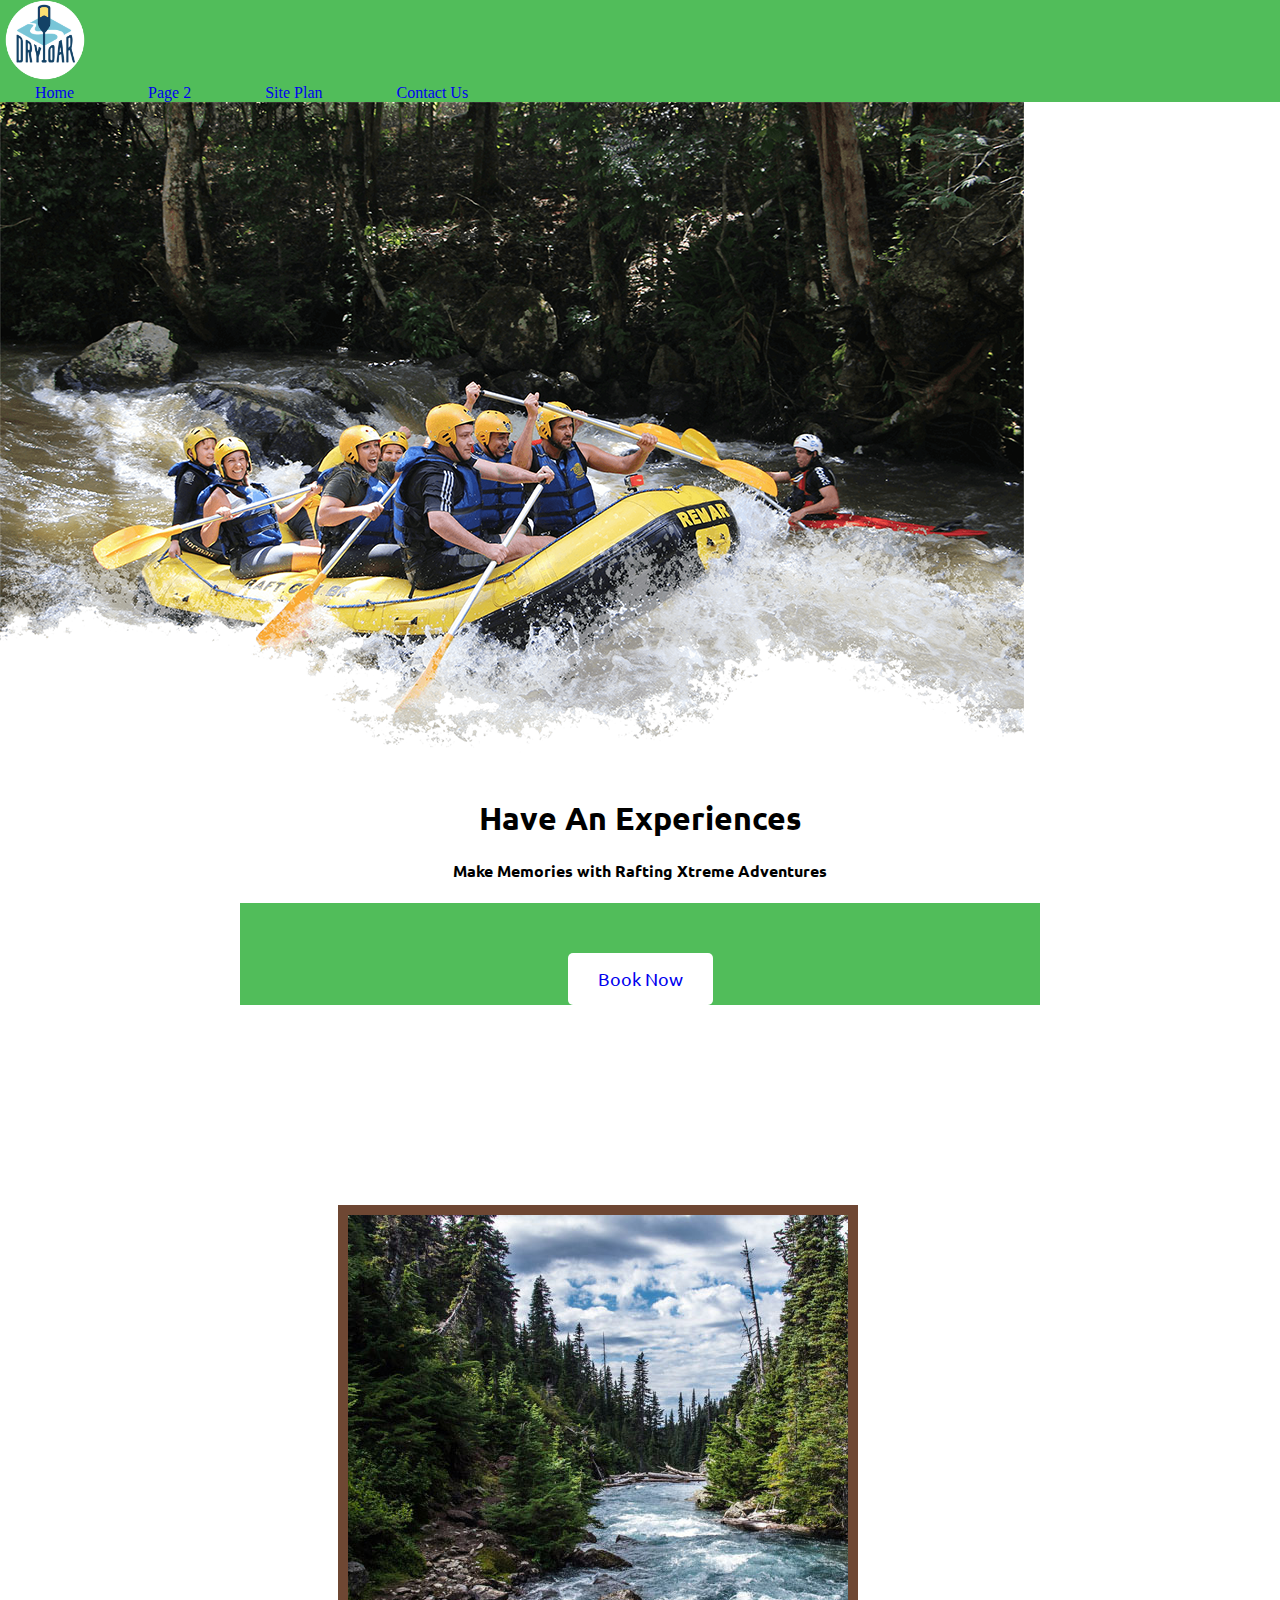
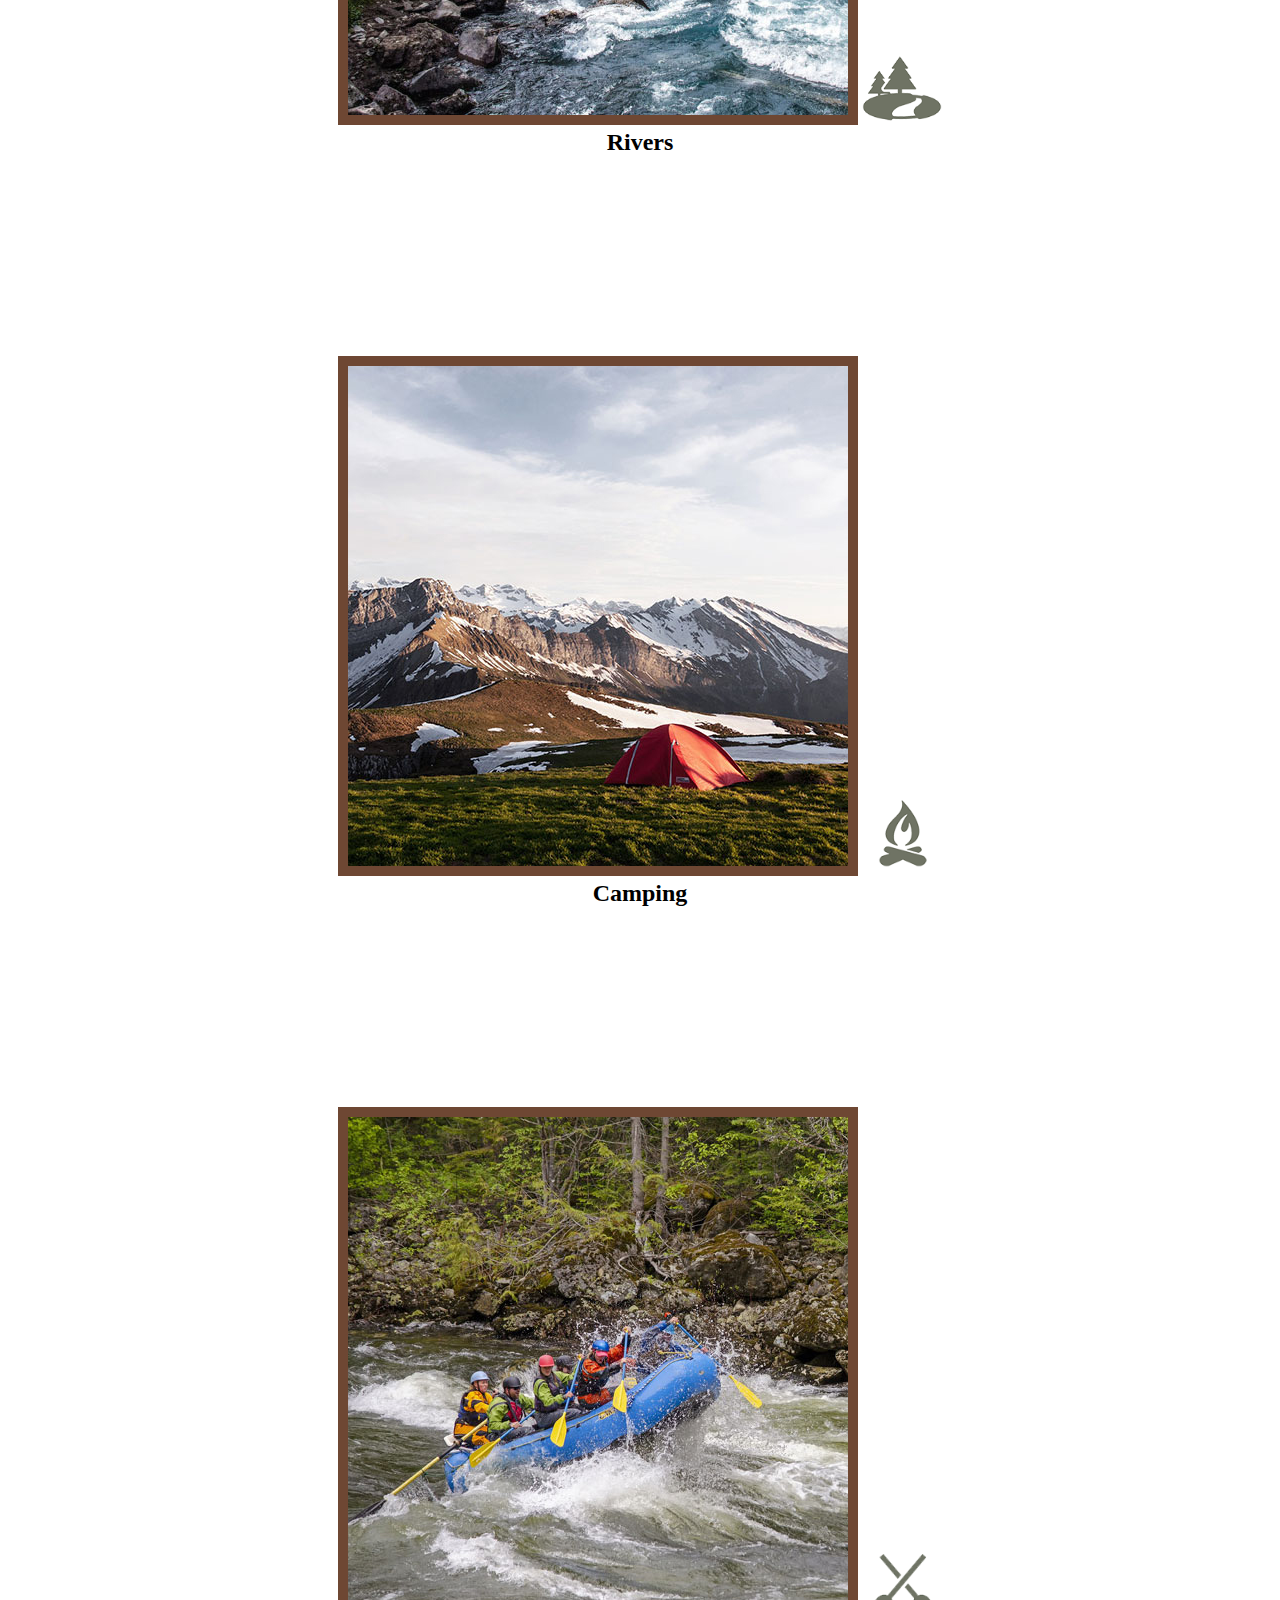
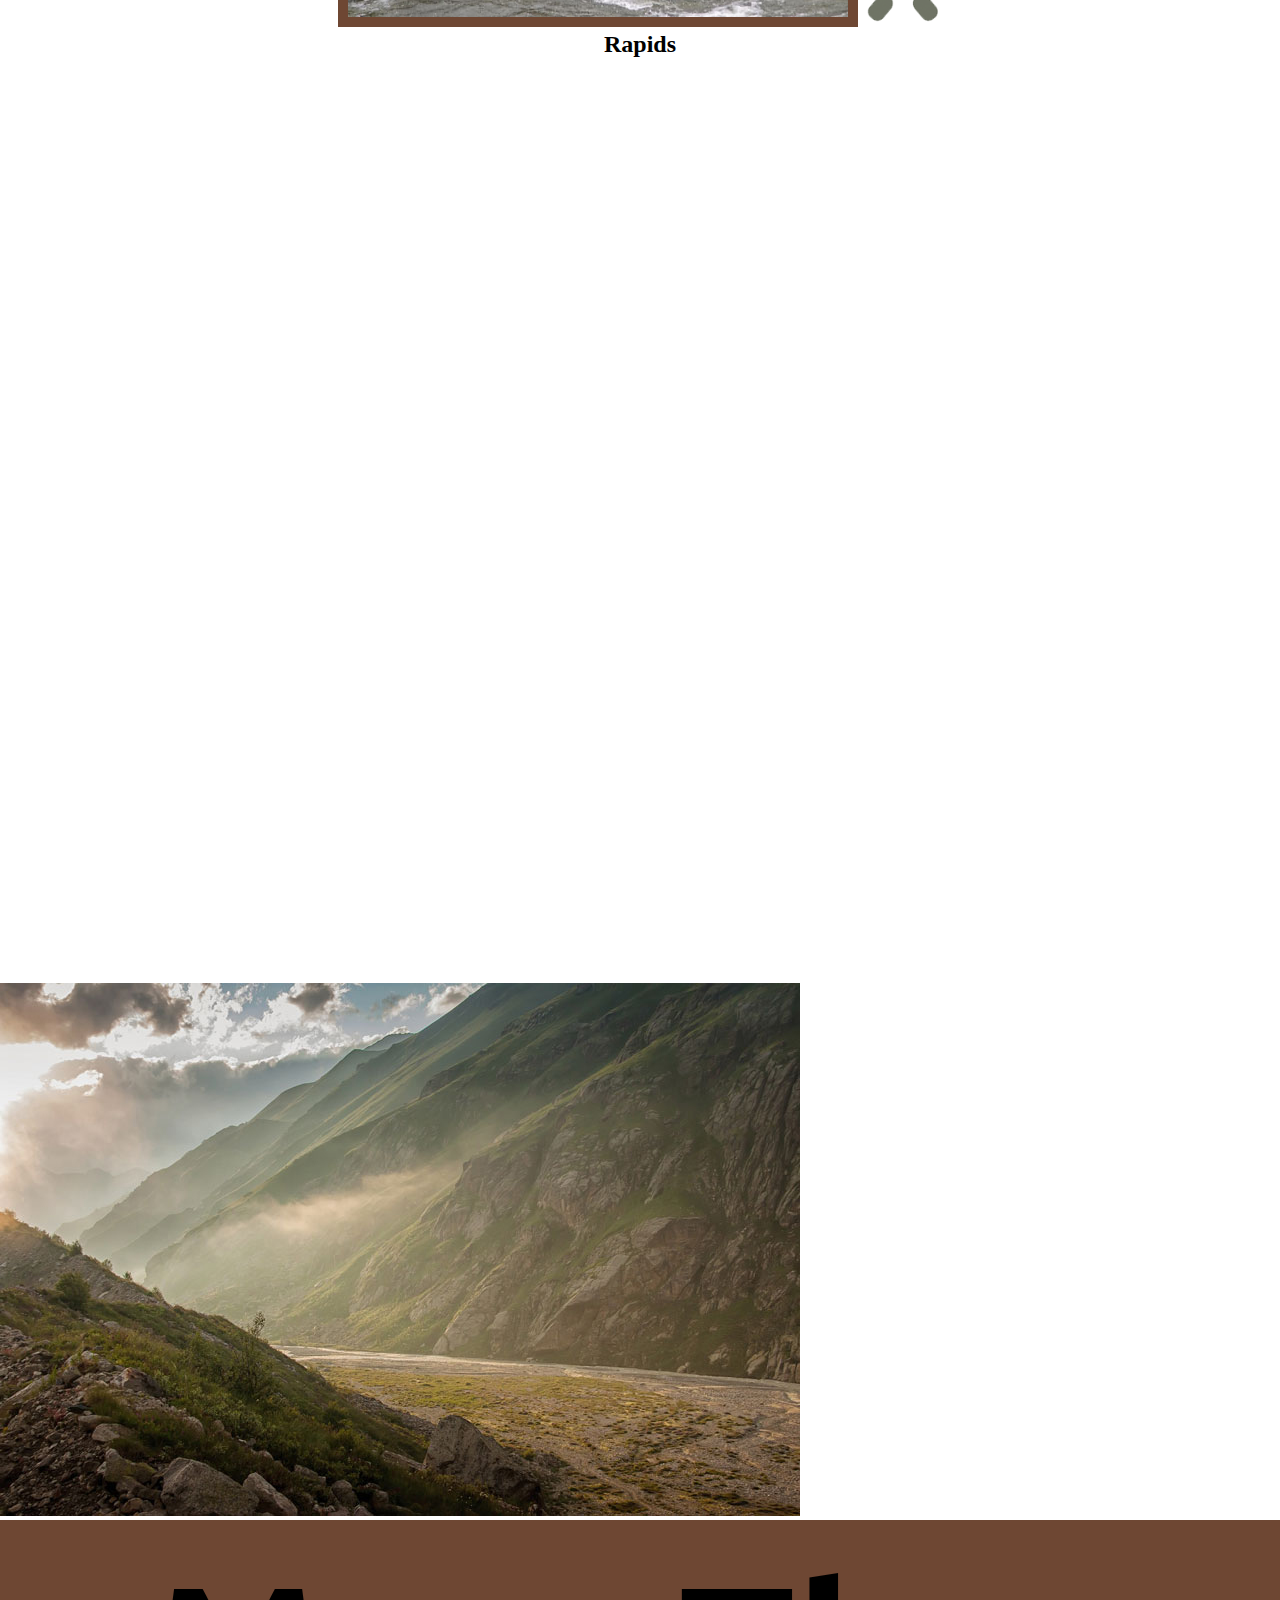
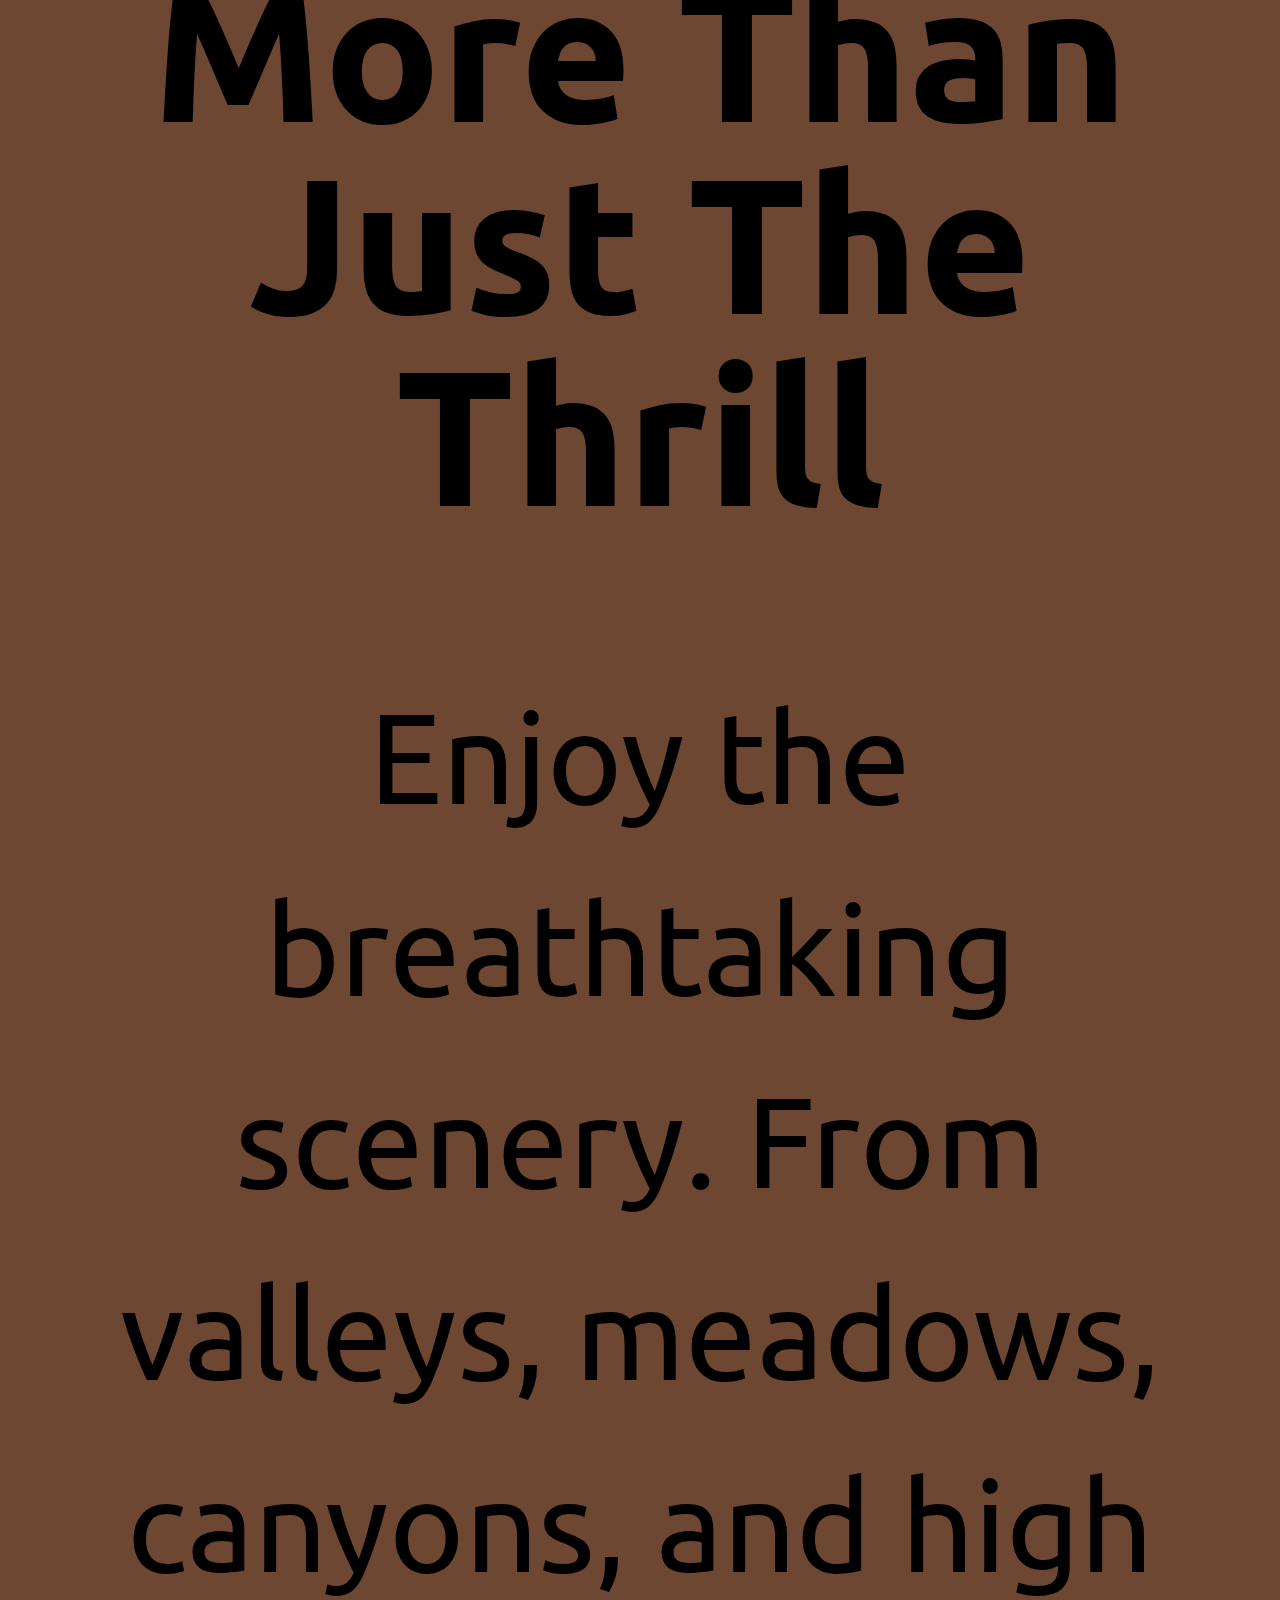
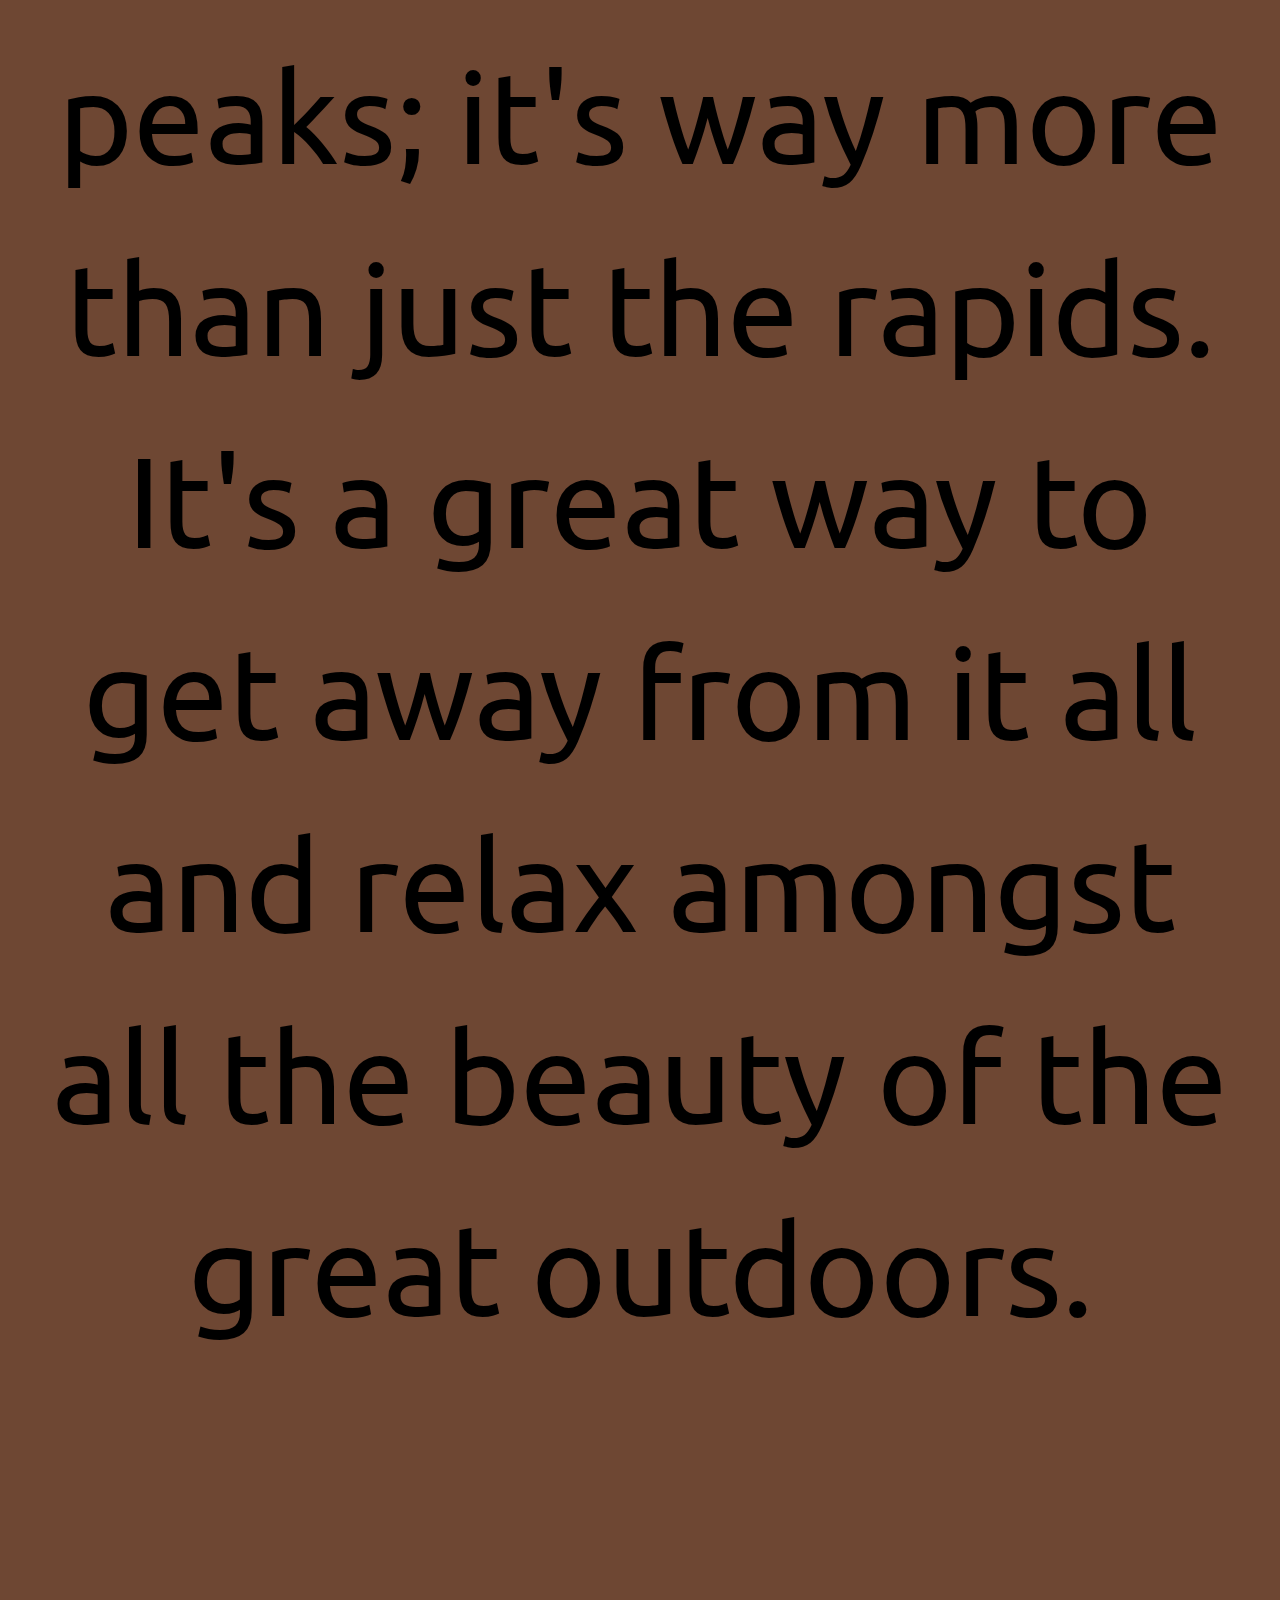
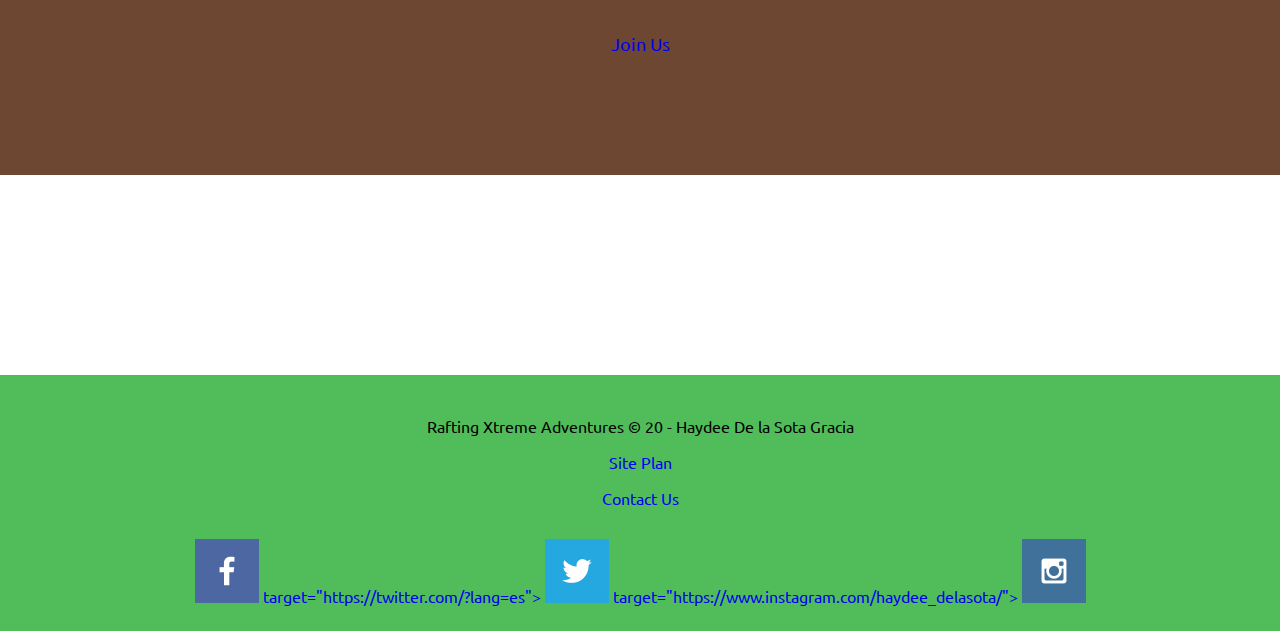
==== commit d5218058: "add" ====
--- a/index.html
+++ b/index.html
@@ -1,7 +1,7 @@
 <!DOCTYPE html>
 
 <html lang="en">
-
+    
 <head>
     <meta charset="UTF-8">
     <meta name="viewport" content="width=device-width, initial-scale=1.0">
@@ -13,16 +13,14 @@
 <body>
     <div class="content">
         <header>
-            <div class="center"> <a id="logo_link" href="index.html">
-                <img class="logo" src="images/logo.png" alt="Dry Oar Logo"></div>
+            <a id="logo_link" href="index.html">
+                <img class="logo" src="images/logo.png" alt="Dry Oar Logo">
             </a>
             <nav>
-
-               <div class="center"> <a href="index.html">Home</a> 
+                <a href="index.html">Home</a>
                 <a href="#">Page 2</a>
-                <a href="site-plan-rafting.html">Site Plan</a> 
-                <a href="contactus.html">Contact Us</a> </div>
-                
+                <a href="site-plan-rafting.html">Site Plan</a>
+                <a href="contactus.html">Contact Us</a>
             </nav>
         </header>
         <div id="hero">
@@ -43,31 +41,30 @@
 
             </section>
     </div>
-        <div class="center"> <main class="home-grid">
-    <section class="rivers-card">
-        <img class="card-img" src="images/rivers.jpg" alt="river in forest">
-        <img class="icon" src="images/river_icon.png" alt="river icon">
-        <h2>Rivers</h2> 
-    </section>
-    <section class="camping-card">
-        <img class="card-img" src="images/camping.jpg" alt="tent in mountains">
-        <img class="icon" src="images/fire_icon.png" alt="fire icon">
-        <h2>Camping</h2>
-    </section>
-    <section class="rapids-card">
-        <img class="card-img" src="images/rapids.jpg" alt="rafting boat">
-        <img class="icon" src="images/oars.png" alt="oars icon">
-        <h2>Rapids</h2>
-    </section>
-    <div id="background"></div> 
-    <img class="mountains" src="images/mountains.jpg" alt="Misty mountains">
-    <section class="msg">
-        <h2>"Navigate the emotions, live the adventure!"</h2>
-        <p>Enjoy the breathtaking scenery. From valleys, meadows, canyons, and high peaks; it's way more than just the rapids. It's a great way to get away from it all and relax amongst all the beauty of the great outdoors. </p>
-        <a class='join' href="rivers.html">Join Us</a></div>
-    </section>
-</main>
-
+    <main class="home-grid">
+        <section class="rivers-card">
+            <img class="card-img" src="images/rivers.jpg" alt="river in forest">
+            <img class="icon" src="images/river_icon.png" alt="river icon">
+            <h2>Rivers</h2>
+        </section>
+        <section class="camping-card">
+            <img class="card-img" src="images/camping.jpg" alt="tent in mountains">
+            <img class="icon" src="images/fire_icon.png" alt="fire icon">
+            <h2>Camping</h2>
+        </section>
+        <section class="rapids-card">
+            <img class="card-img" src="images/rapids.jpg" alt="rafting boat">
+            <img class="icon" src="images/oars.png" alt="oars icon">
+            <h2>Rapids</h2>
+        </section>
+        <div id="background"></div>
+        <img class="mountains" src="images/mountains.jpg" alt="Misty mountains">
+        <section class="msg">
+            <h2>More Than Just The Thrill</h2>
+            <p>Enjoy the breathtaking scenery. From valleys, meadows, canyons, and high peaks; it's way more than just the rapids. It's a great way to get away from it all and relax amongst all the beauty of the great outdoors. </p>
+            <a class='join' href="rivers.html">Join Us</a>
+        </section>
+    </main>
 <footer>
     <p>Rafting Xtreme Adventures &copy; 20 - Haydee De la Sota Gracia</p>
     <p><a href="site-plan-rafting.html">Site Plan</a></p>
--- a/styles/style.css
+++ b/styles/style.css
@@ -14,6 +14,8 @@
     --nav-hover-link-color: #000000;
     --nav-hover-background-color: #6e4733;
         }      
+
+        
 body {
             margin: 0;
             padding: 0;
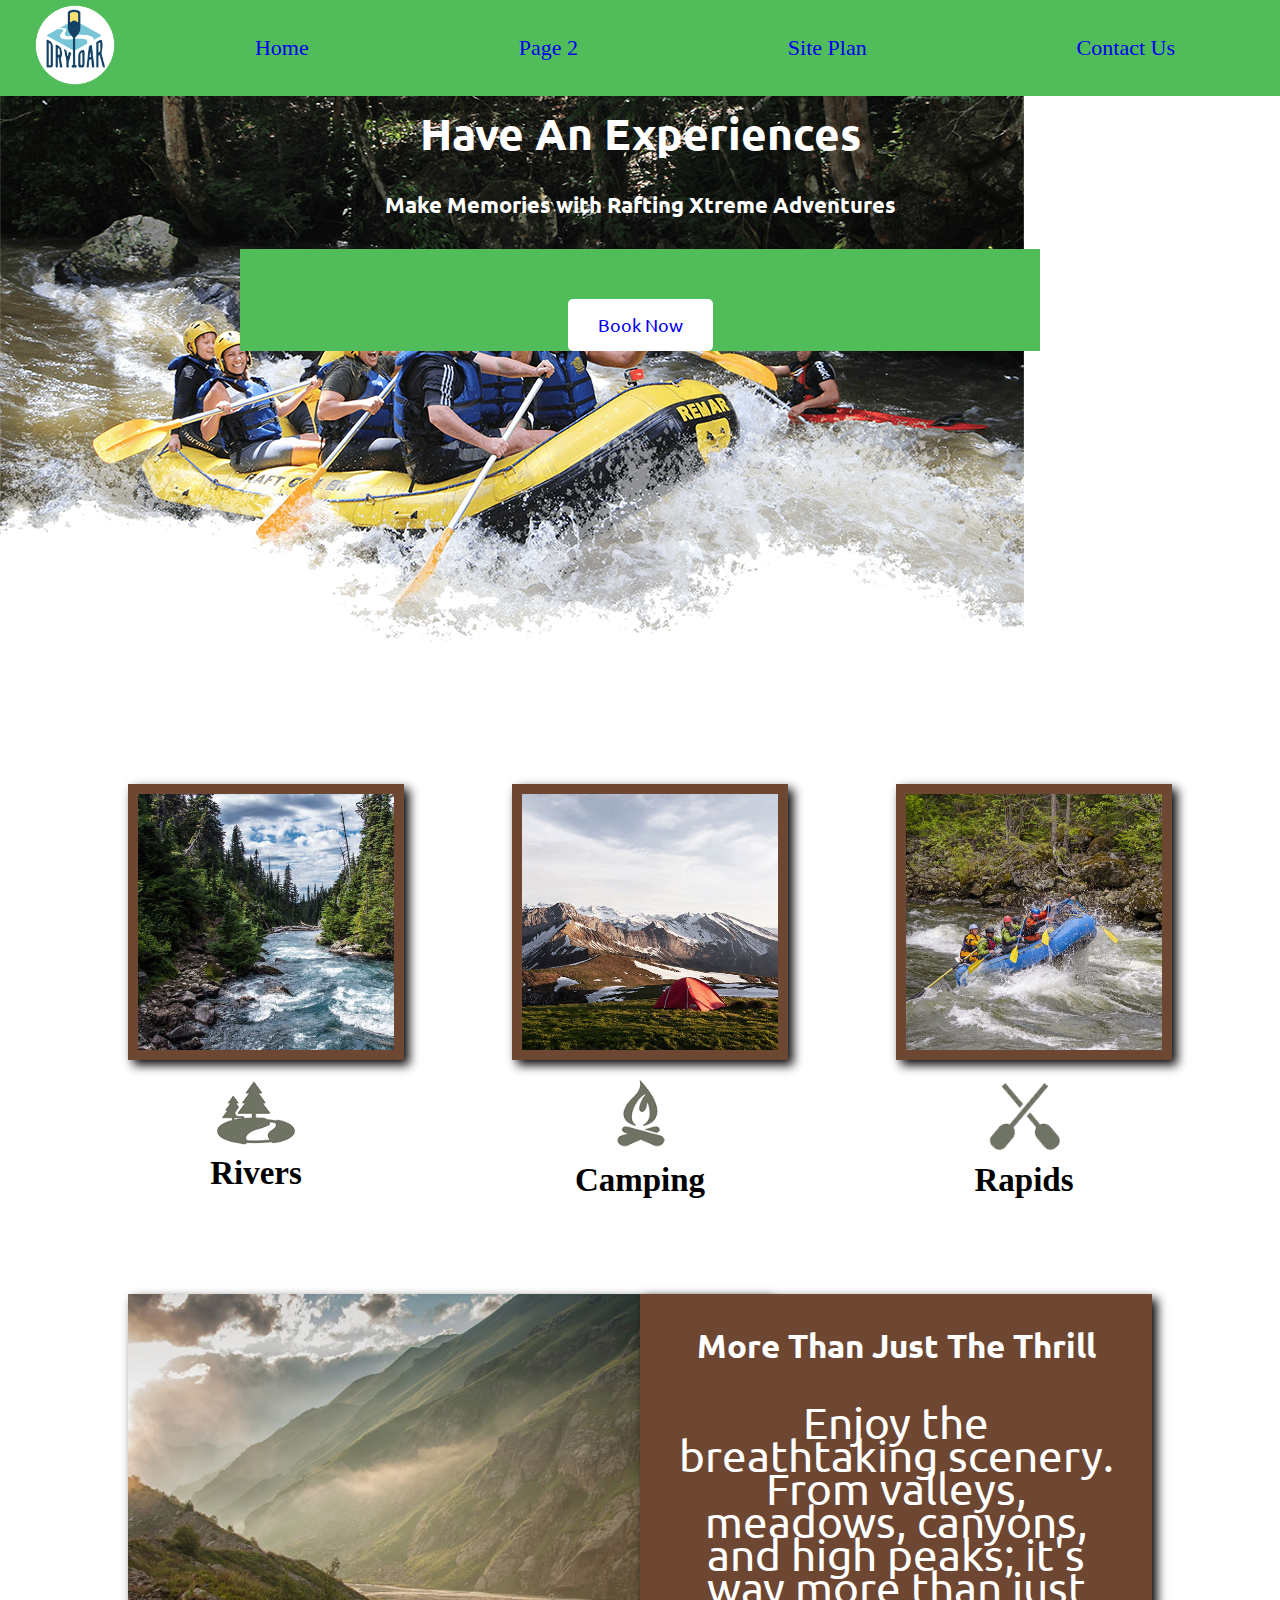
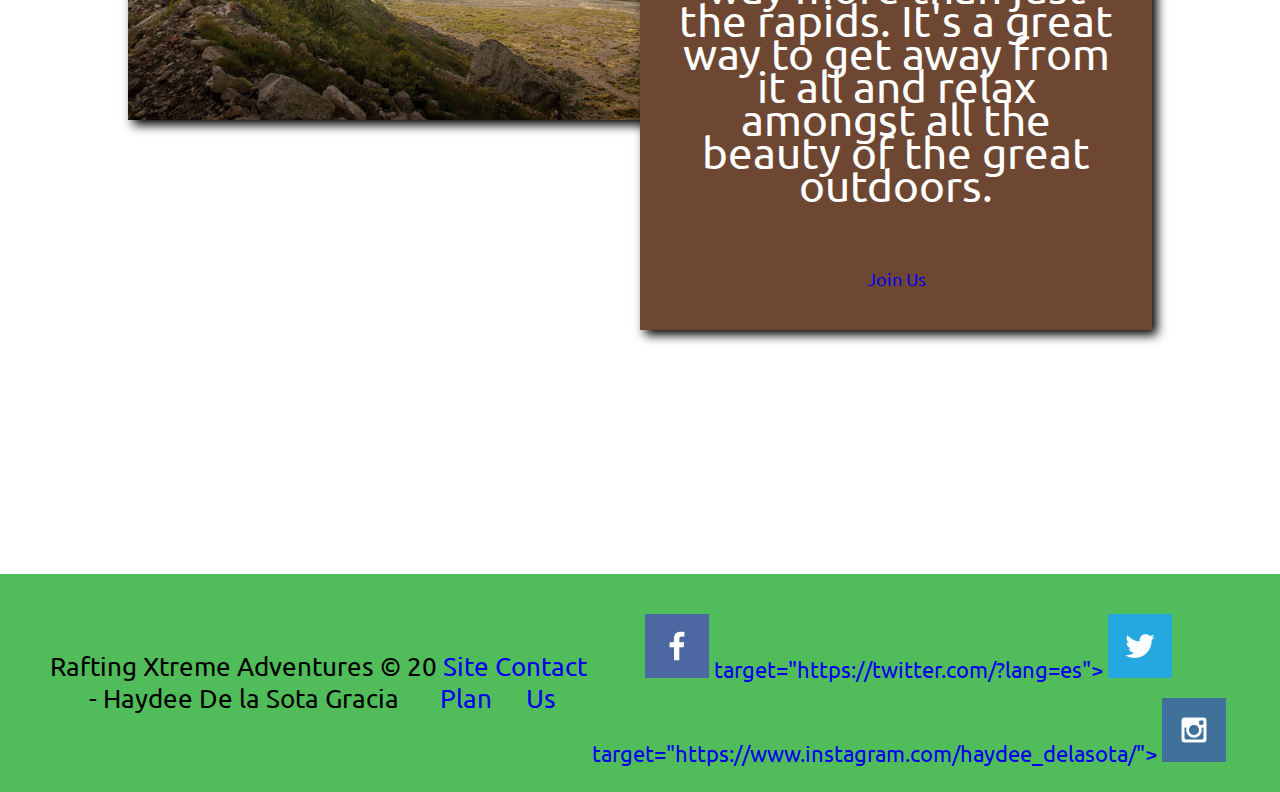
==== commit f330d5e8: "add" ====
--- a/index.html
+++ b/index.html
@@ -6,7 +6,7 @@
     <meta charset="UTF-8">
     <meta name="viewport" content="width=device-width, initial-scale=1.0">
     <title> Rafting Xtreme Adventures </title>
-    <link rel="stylesheet" href="styles/style.css">
+    <link rel="stylesheet" href="styles/indexraftingstyle.css">
     
 </head>
 
--- a/styles/indexraftingstyle.css
+++ b/styles/indexraftingstyle.css
@@ -0,0 +1,317 @@
+@import url('https://fonts.googleapis.com/css2?family=Gloria+Hallelujah&family=Red+Hat+Display:wght@300&family=Ubuntu:wght@300&display=swap');
+#content {
+    max-width: 1600px;
+    margin: 0 auto;
+    width: left;
+    margin: right;
+    } 
+
+
+        body {
+             background-color: #ffffff;
+             font-size: 22px;
+             margin: 0;
+             padding: 0; 
+        }
+        h2 {
+            margin:0;
+        }
+
+        main {
+            display: grid;
+            grid-template-columns: repeat(10, 1fr);
+        }
+
+
+        .center {
+            text-align: center;
+            font-family: 'Ubuntu', 'Red Hat Display', sans-serif;
+            margin: 0 auto;
+            display: block;
+            width: 800px;
+        }
+        
+
+        header {
+            background-color:#51bd5a ;
+            color: white;
+            display: grid;
+            grid-template-columns: 150px auto;
+        }
+
+        nav {
+            display: flex;
+            justify-content: space-around;
+        }
+
+        h2 {
+            margin: 0;
+        }
+
+
+        .icon {
+            max-width: 80px;
+            height: auto;
+            padding-top: 10px;
+        }
+        
+
+        .home-title {
+            font-family: 'Ubuntu', 'Red Hat Display', sans-serif;
+            font-size: 2em;
+            margin-top: 10px;
+        }
+
+
+        .logo {
+            width: 80px;
+        }
+
+        #logo_link {
+            padding-top: 5px;
+            justify-self: center;
+            align-self: center;
+        }
+        #background {
+            height: 725px;
+            grid-column: 1/11;
+            grid-row: 4/9;
+        }
+
+
+        nav a {
+            text-align: center;
+            text-decoration: none;
+            padding: 35px;
+        }
+
+
+        nav a:hover {
+            text-decoration: none;
+            background-color: black;
+            color: #FFFFFF;
+        }    
+           
+        #hero {
+            display: grid;
+            grid-template-columns: 1fr 3fr 1fr;
+            margin-top: -100px; 
+        }
+
+        #hero-box {
+            grid-column: 1/4;
+            grid-row: 1/3;
+            z-index: -1;
+        }
+
+        #hero-msg {
+            grid-column: 2/3;
+            grid-row: 1/2;
+            margin-top: 100px;
+        }
+
+        #hero-msg h1,#hero-msg h4 {
+            text-align: center;
+            color: white;
+           
+        }
+       
+        .card-img {
+            width: 100%;
+            border: 10px solid #6e4733;
+            
+            box-shadow: 5px 5px 10px #000000;
+        
+        }
+
+        .card-img:hover {
+            opacity: .6;
+            transform: scale(1.1);
+        }
+             
+
+        
+        .button-box {
+            background-color: #51bd5a;
+            text-align: center;
+            
+        }
+        
+
+        .book {
+            text-decoration: none;
+            display: inline-block;
+            background-color: #FFFFFF;
+            font-family: 'Ubuntu', 'Red Hat Display', sans-serif;
+            font-size: 18px;
+            padding: 15px 30px;
+            margin-top: 50px;
+            border-radius: 5px;
+        }
+      
+
+        .book:hover {
+            background-color: #6e4733;
+            color: #FFFFFF;
+        }
+
+
+        .join {
+            text-decoration: none;
+            font-family: 'Ubuntu', 'Red Hat Display', sans-serif;
+            font-size: 18px;
+            padding: 15px 30px;
+            margin-top: 50px;
+            border-radius: 5px;
+        }
+
+
+        #logo_link  {
+             padding: 5px;
+             justify-self: center;
+             align-self: center;
+        }
+
+
+        .join:hover {
+            background-color: #6e4733;
+            color: #FFFFFF;
+        }
+        .msg {
+            background-color: #6e4733;
+            color: white;
+            text-align: center;
+            font-family: 'Ubuntu', 'Red Hat Display', sans-serif;
+            font-size: 100%;
+            line-height: 1.5em;
+            padding: 35px;
+            grid-column: 6/10;
+            grid-row: 6/7;
+            box-shadow: 5px 5px 10px #000000;
+        }
+        .msg h2 {
+            font-family: 'Ubuntu', 'Red Hat Display', sans-serif;
+        }
+
+        
+        .msg p {  
+            font-size: 2em;
+            padding-bottom: 15px;
+        }
+
+
+        main section {
+            background-color: #ffffff;
+            text-align: center;
+        }
+
+
+        .main section img {
+            box-sizing: border-box;
+        }  
+
+        .mountains {
+            width: 100%;
+            grid-column: 2/7;
+            grid-row: 5/8;
+            box-shadow: 5px 5px 10px #000000;
+        }
+
+        .home-grid{
+            margin: 50px 0;
+
+        }
+        .rapids-card  {
+            margin: 50px 0;
+            grid-column: 8/10;
+            grid-row: 2/3;
+        }
+
+
+        .camping-card {
+            margin: 50px 0;
+            grid-column: 5/7;
+            grid-row: 2/3;
+        }
+
+
+        .rivers-card {
+            margin: 50px 0;
+            grid-column: 2/4;
+            grid-row: 2/3;
+        }
+
+
+        footer {
+            text-decoration: none;
+            background-color: #51bd5a;
+            text-align: center;
+            font-family: 'Ubuntu', 'Red Hat Display', sans-serif;
+            padding: 25px 50px;
+            margin-top: 200px;
+            display: flex;
+            justify-content: space-around;
+            align-items: center;
+        }
+
+
+        footer a{
+            text-decoration: none;
+        
+       }
+       footer p {
+        font-size: 1.2em;
+    } 
+        footer p a:hover {
+            text-decoration: underline;
+        }
+        footer .social img  {
+            padding-top: 15px;
+        }
+
+        @media screen and (max-width: 900px) {
+            #hero, .home-grid {
+                display: block;
+                height: auto;
+            }
+            nav, footer {
+                flex-direction: column;
+            }
+            nav a {
+                display: block;
+                padding: 15px;
+            }
+            #hero {
+                margin-top: 0;
+            }
+            #hero-msg {
+                margin-top: 0;
+            }
+            #hero-msg h4 {
+                display: none;
+            }
+            #hero-msg h1 {
+                color: #6f7364;
+            }
+            .home-title {
+                font-size: 25px;
+            }
+            .rivers-card, .camping-card, .rapids-card { 
+                margin: 50px auto;
+                width: 60%;
+            }
+            #background {
+                display: none;
+            }
+            .mountains, .msg {
+                width: 80%;
+                display: block;
+                margin: 0 auto;
+            }
+            footer {
+                margin-top: 25px;
+            }
+        }
+                    
+
+        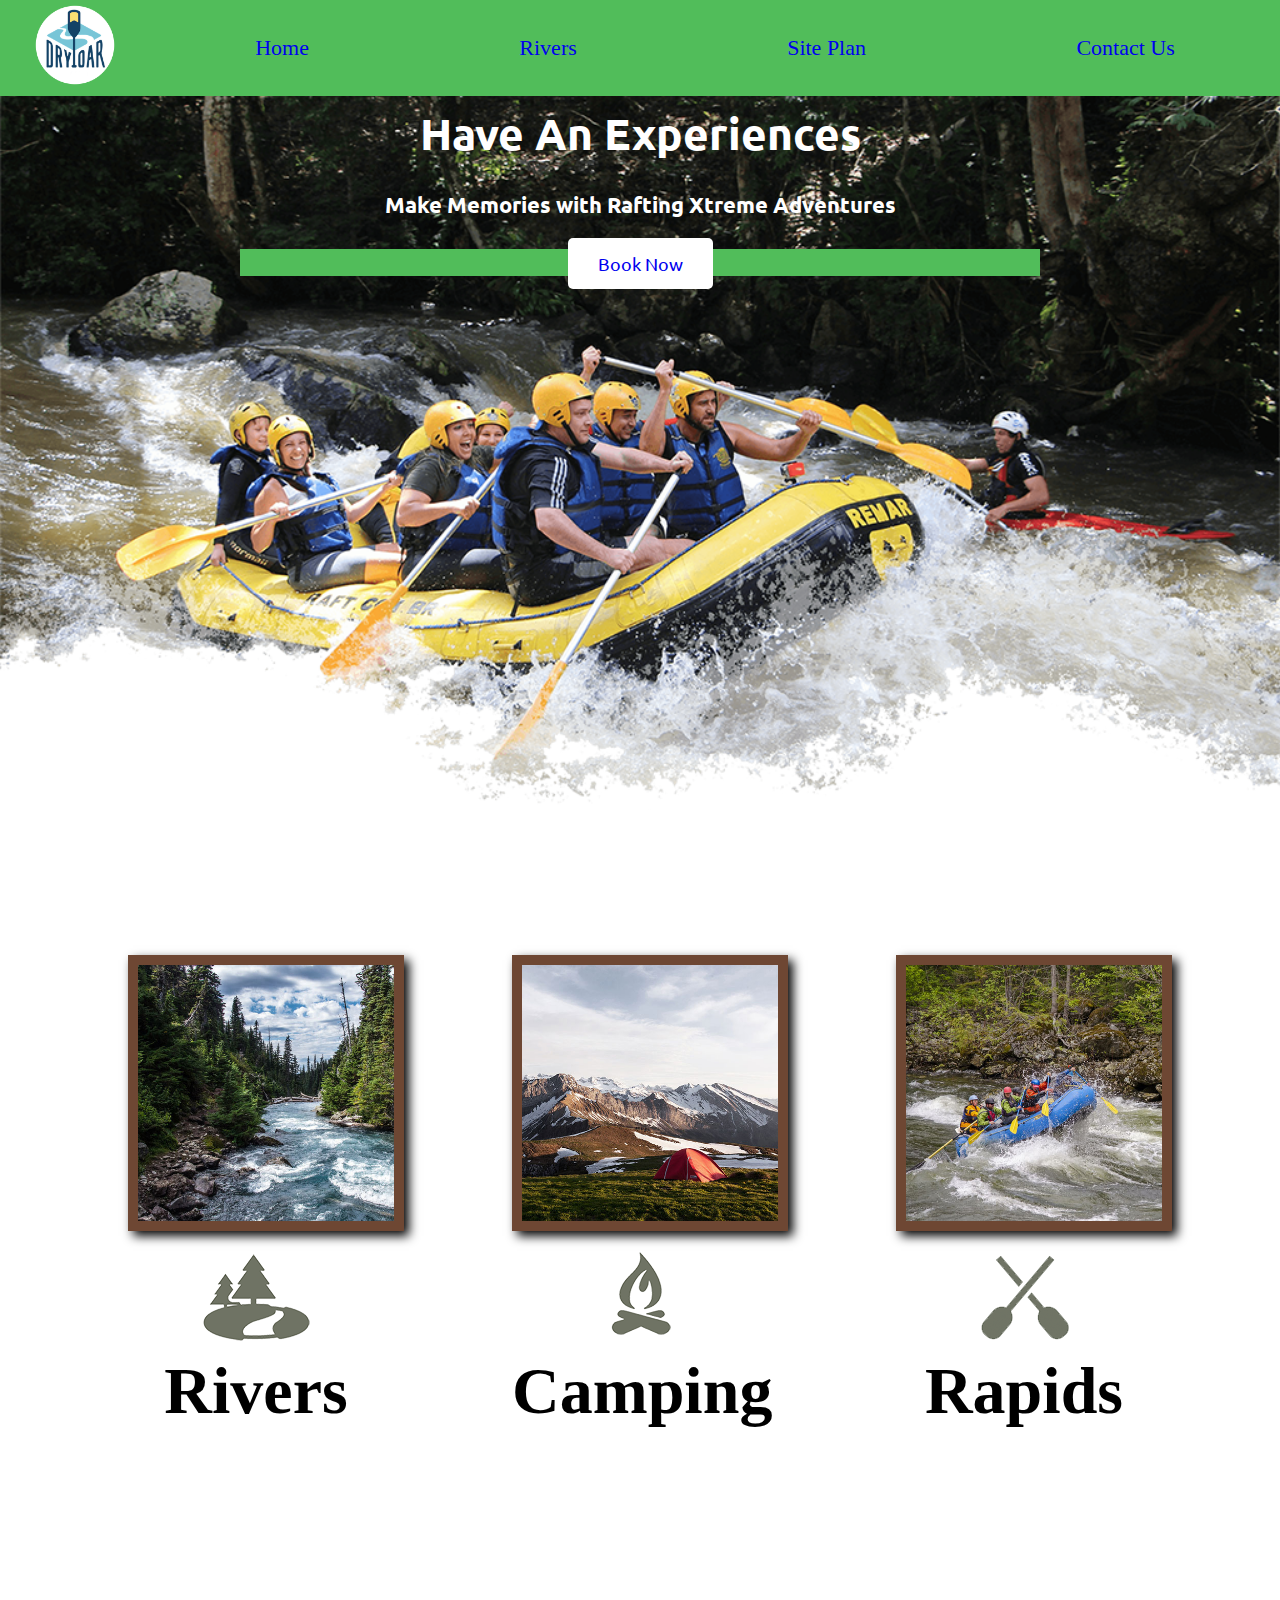
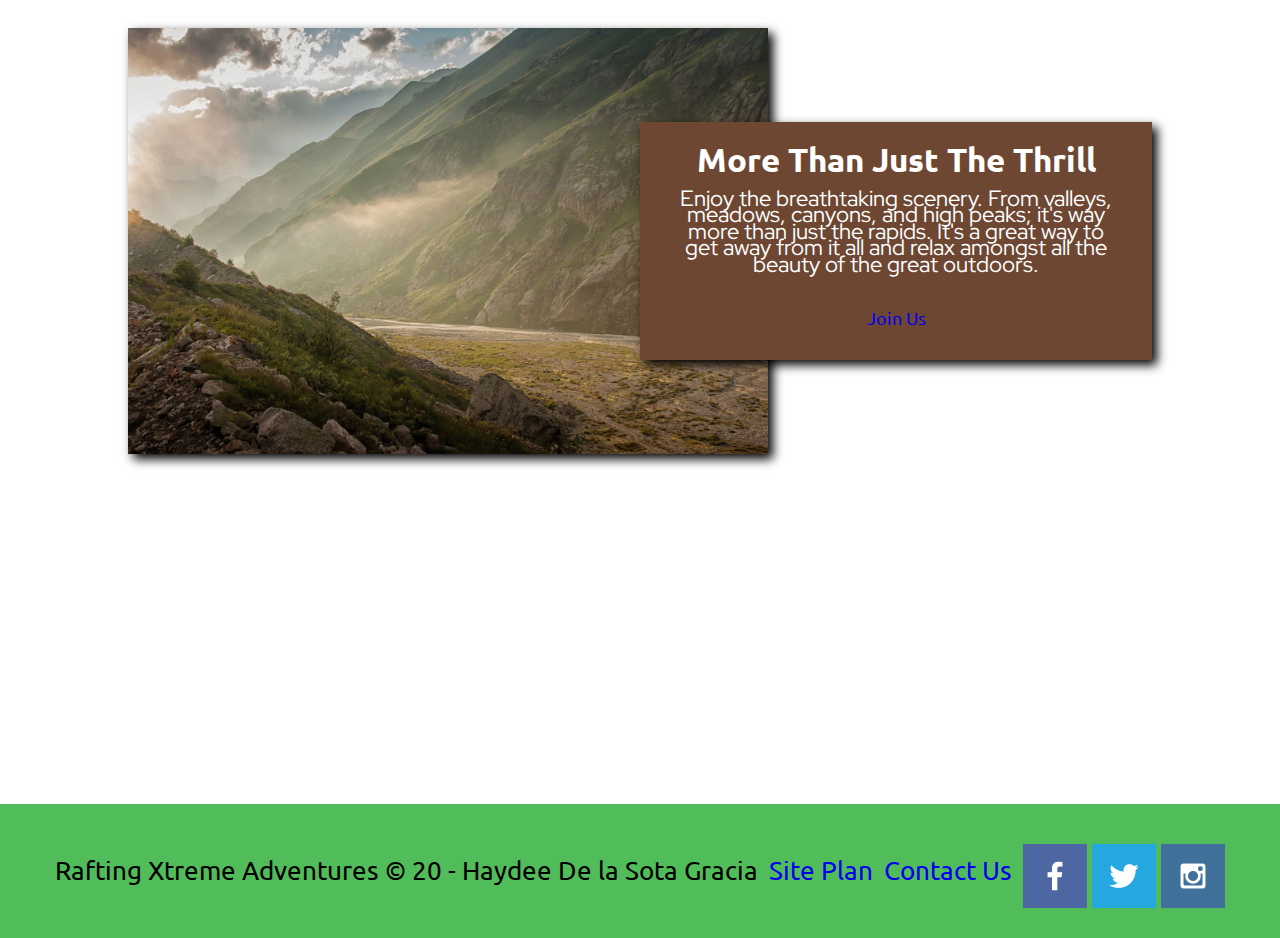
==== commit c24e1426: "add" ====
--- a/index.html
+++ b/index.html
@@ -18,14 +18,14 @@
             </a>
             <nav>
                 <a href="index.html">Home</a>
-                <a href="#">Page 2</a>
+                <a href="rivers.html">Rivers</a>
                 <a href="site-plan-rafting.html">Site Plan</a>
                 <a href="contactus.html">Contact Us</a>
             </nav>
         </header>
         <div id="hero">
             <div id="hero-box">
-                <img id="hero-img" src="images/hero.png" alt="People enjoying white water rafting">
+                <img id="hero-img" src="images/hero.png" alt="Peope enjoyinlg white water rafting">
             </div>
             <section id="hero-msg">
                
@@ -73,10 +73,10 @@
         <a href="https://facebook.com" target="https://www.facebook.com/haydecita.sotita/">
             <img src="images/facebook.png" alt="fb icon">
         </a>
-        <a href="https://twitter.com"> target="https://twitter.com/?lang=es">
+        <a href="https://twitter.com" target="https://twitter.com/?lang=es">
             <img src="images/twitter.png" alt="twitter icon">
         </a>
-        <a href="https://instagram.com"> target="https://www.instagram.com/haydee_delasota/">
+        <a href="https://instagram.com" target="https://www.instagram.com/haydee_delasota/">
             <img src="images/instagram.png" alt="instagram icon">
         </a>
     </div>
--- a/styles/indexraftingstyle.css
+++ b/styles/indexraftingstyle.css
@@ -1,10 +1,11 @@
 @import url('https://fonts.googleapis.com/css2?family=Gloria+Hallelujah&family=Red+Hat+Display:wght@300&family=Ubuntu:wght@300&display=swap');
-#content {
-    max-width: 1600px;
-    margin: 0 auto;
-    width: left;
-    margin: right;
-    } 
+        
+        #content {
+            max-width: 1600px;
+            margin: 0 auto;
+            width: left;
+            margin: right;
+        } 
 
 
         body {
@@ -13,6 +14,7 @@
              margin: 0;
              padding: 0; 
         }
+        
         h2 {
             margin:0;
         }
@@ -33,6 +35,7 @@
         
 
         header {
+            max-width: center;
             background-color:#51bd5a ;
             color: white;
             display: grid;
@@ -46,11 +49,12 @@
 
         h2 {
             margin: 0;
+            font-size: 3em
         }
 
 
         .icon {
-            max-width: 80px;
+            max-width: min-content;
             height: auto;
             padding-top: 10px;
         }
@@ -68,7 +72,7 @@
         }
 
         #logo_link {
-            padding-top: 5px;
+            
             justify-self: center;
             align-self: center;
         }
@@ -94,6 +98,7 @@
            
         #hero {
             display: grid;
+           
             grid-template-columns: 1fr 3fr 1fr;
             margin-top: -100px; 
         }
@@ -110,7 +115,12 @@
             margin-top: 100px;
         }
 
+        #hero-img {
+             width: 100%;
+        }
+
         #hero-msg h1,#hero-msg h4 {
+           
             text-align: center;
             color: white;
            
@@ -140,7 +150,7 @@
 
         .book {
             text-decoration: none;
-            display: inline-block;
+            display: 0;
             background-color: #FFFFFF;
             font-family: 'Ubuntu', 'Red Hat Display', sans-serif;
             font-size: 18px;
@@ -181,10 +191,11 @@
             background-color: #6e4733;
             color: white;
             text-align: center;
-            font-family: 'Ubuntu', 'Red Hat Display', sans-serif;
-            font-size: 100%;
+            align-self: center;
+            font-family: 'Red Hat Display', 'Ubuntu', sans-serif;
+            font-size: 50%;
             line-height: 1.5em;
-            padding: 35px;
+            padding: 30px;
             grid-column: 6/10;
             grid-row: 6/7;
             box-shadow: 5px 5px 10px #000000;
